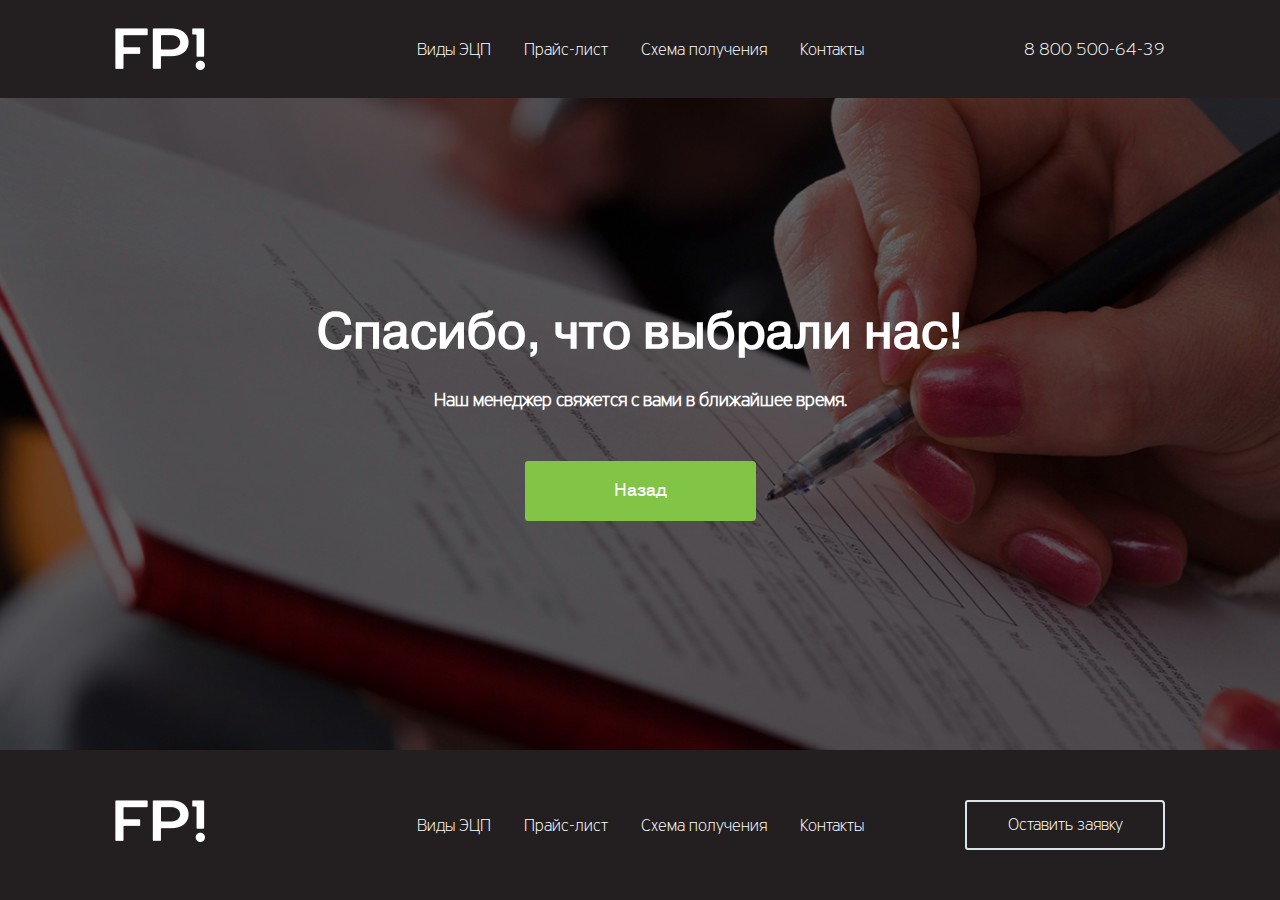
==== thx1.html @ 92a56b13 "v1 video" ====
<!DOCTYPE html>
<html lang="ru">
<head>
<!--[if IE]>
<script src="http://html5shiv.googlecode.com/svn/trunk/html5.js"></script>
<![endif]-->
<meta charset="UTF-8">
<title>Document</title>
<link rel="shortcut icon" href="favicon.ico" type="image/x-icon">
<link rel="icon" href="favicon.ico" type="image/x-icon">
<link rel="stylesheet" href="fonts/fonts.css">
<link rel="stylesheet" href="css/style.css">
<link rel="stylesheet" href="css/style-thx.css">
<link rel="stylesheet" href="fancybox/jquery.fancybox.css">
<link rel="stylesheet" href="bx-slider/jquery.bxslider.css">
</head>
<body>

	<div class="wr-thx">
		<div class="black-line thanks">
			<div class="wrapper">
				<ul class="nav">
					<li><a href="index.html#c1">Виды ЭЦП</a></li>
					<li><a href="index.html#c2">Прайс-лист</a></li>
					<li><a href="index.html#c3">Схема получения</a></li>
					<li><a href="index.html#c4">Контакты</a></li>
				</ul>
				<a href="index.html" class="logo"><img src="img/logo.png" alt="" width="90" height="42"></a>
				<a href="tel:88005006439" class="phone-number">8 800 500-64-39</a>
			</div>
		</div>
		<div class="wrapper">
			<h3> Спасибо, что выбрали нас! <span>Наш менеджер свяжется с вами в ближайшее время.</span></h3>
			<a href="index.html" class="order-1">Назад</a>
		</div>
		<footer class="black-line">
			<div class="wrapper">
				<ul class="nav">
					<li><a href="index.html#c1">Виды ЭЦП</a></li>
					<li><a href="index.html#c2">Прайс-лист</a></li>
					<li><a href="index.html#c3">Схема получения</a></li>
					<li><a href="index.html#c4">Контакты</a></li>
				</ul>
				<a href="index.html" class="logo"><img src="img/logo.png" alt="" width="90" height="42"></a>
				<a href="#call" class="modal-form phone-number btn-1">Оставить заявку</a>
			</div>
		</footer>



	</div>


	<div id="call" class="form-all hide">
		<img src="img/fthx.jpg" alt="" class="l-b" width="460" height="560">
		<form class="form land-f" method="post" id="feedback-valid-4" action="sendmail.php">
			<div class="n-form">Оставьте заявку <span>Заполните специальную форму, и мы<br>свяжемся с вами в ближайшее время.</span></div>
			<input type="text" name="name" placeholder="Имя">  
			<input type="tel" name="phone" class="mask" placeholder="Номер телефона">
			<input type="email" name="email" placeholder="E-mail">
			<input type="hidden" value="" class="js-val" name="inp">
			<input class="btn" type="submit" value="Оставить заявку">
		</form>
	</div>


	<script src="https://ajax.googleapis.com/ajax/libs/jquery/2.1.4/jquery.min.js"></script>
	<script src="fancybox/jquery.fancybox.pack.js"></script>
	<script src="js/check_ajax.js"></script>       
	<script src="js/jquery.maskedinput.js"></script>   
	<script src="js/jquery.form.js"></script>       
	<script src="js/jquery.validate.js"></script>    
	<script src="js/main.js"></script>


</body>
</html>
---- fonts/fonts.css ----
@font-face {
  font-family: 'PFHighwaySansPro-Thin';
  src: url('PFHighwaySansPro-Thin.woff') format('woff'),
       url('PFHighwaySansPro-Thin.ttf') format('truetype'),
       url('PFHighwaySansPro-Thin.svg#PFHighwaySansPro-Thin') format('svg');
  font-weight: normal;
  font-style: normal;
}


@font-face {
  font-family: 'PragmaticaWeb-Book';
  src: url('PragmaticaWeb-Book.woff') format('woff'),
       url('PragmaticaWeb-Book.ttf') format('truetype'),
       url('PragmaticaWeb-Book.svg#PragmaticaWeb-Book') format('svg');
  font-weight: normal;
  font-style: normal;
}
---- css/style.css ----
/*@import url(https://fonts.googleapis.com/css?family=Roboto:500&subset=latin,cyrillic);
*//*! normalize.css v4.1.1 | MIT License | github.com/necolas/normalize.css */
/**
 * 1. Change the default font family in all browsers (opinionated).
 * 2. Prevent adjustments of font size after orientation changes in IE and iOS.
 */
 html {
 	font-family: sans-serif;
 	/* 1 */
 	-ms-text-size-adjust: 100%;
 	/* 2 */
 	-webkit-text-size-adjust: 100%;
 	/* 2 */
 }

/**
 * Remove the margin in all browsers (opinionated).
 */
 body {
 	margin: 0;
 }

/* HTML5 display definitions
========================================================================== */
/**
 * Add the correct display in IE 9-.
 * 1. Add the correct display in Edge, IE, and Firefox.
 * 2. Add the correct display in IE.
 */
 article,
 aside,
 details,
 figcaption,
 figure,
 footer,
 header,
 main,
 menu,
 nav,
 section,
 summary {
 	/* 1 */
 	display: block;
 }

/**
 * Add the correct display in IE 9-.
 */
 audio,
 canvas,
 progress,
 video {
 	display: inline-block;
 }

/**
 * Add the correct display in iOS 4-7.
 */
 audio:not([controls]) {
 	display: none;
 	height: 0;
 }

/**
 * Add the correct vertical alignment in Chrome, Firefox, and Opera.
 */
 progress {
 	vertical-align: baseline;
 }

/**
 * Add the correct display in IE 10-.
 * 1. Add the correct display in IE.
 */
 template,
 [hidden] {
 	display: none;
 }

/* Links
========================================================================== */
/**
 * 1. Remove the gray background on active links in IE 10.
 * 2. Remove gaps in links underline in iOS 8+ and Safari 8+.
 */
 a {
 	background-color: transparent;
 	/* 1 */
 	-webkit-text-decoration-skip: objects;
 	/* 2 */
 }

/**
 * Remove the outline on focused links when they are also active or hovered
 * in all browsers (opinionated).
 */
 a:active,
 a:hover {
 	outline-width: 0;
 }

/* Text-level semantics
========================================================================== */
/**
 * 1. Remove the bottom border in Firefox 39-.
 * 2. Add the correct text decoration in Chrome, Edge, IE, Opera, and Safari.
 */
 abbr[title] {
 	border-bottom: none;
 	/* 1 */
 	text-decoration: underline;
 	/* 2 */
 	text-decoration: underline dotted;
 	/* 2 */
 }

/**
 * Prevent the duplicate application of `bolder` by the next rule in Safari 6.
 */
 b,
 strong {
 	font-weight: inherit;
 }

/**
 * Add the correct font weight in Chrome, Edge, and Safari.
 */
 b,
 strong {
 	font-weight: bolder;
 }

/**
 * Add the correct font style in Android 4.3-.
 */
 dfn {
 	font-style: italic;
 }

/**
 * Correct the font size and margin on `h1` elements within `section` and
 * `article` contexts in Chrome, Firefox, and Safari.
 */
 h1 {
 	font-size: 2em;
 	margin: 0.67em 0;
 }

/**
 * Add the correct background and color in IE 9-.
 */
 mark {
 	background-color: #ff0;
 	color: #000;
 }

/**
 * Add the correct font size in all browsers.
 */
 small {
 	font-size: 80%;
 }

/**
 * Prevent `sub` and `sup` elements from affecting the line height in
 * all browsers.
 */
 sub,
 sup {
 	font-size: 75%;
 	line-height: 0;
 	position: relative;
 	vertical-align: baseline;
 }

 sub {
 	bottom: -0.25em;
 }

 sup {
 	top: -0.5em;
 }

/* Embedded content
========================================================================== */
/**
 * Remove the border on images inside links in IE 10-.
 */
 img {
 	border-style: none;
 }

/**
 * Hide the overflow in IE.
 */
 svg:not(:root) {
 	overflow: hidden;
 }

/* Grouping content
========================================================================== */
/**
 * 1. Correct the inheritance and scaling of font size in all browsers.
 * 2. Correct the odd `em` font sizing in all browsers.
 */
 code,
 kbd,
 pre,
 samp {
 	font-family: monospace, monospace;
 	/* 1 */
 	font-size: 1em;
 	/* 2 */
 }

/**
 * Add the correct margin in IE 8.
 */
 figure {
 	margin: 1em 40px;
 }

/**
 * 1. Add the correct box sizing in Firefox.
 * 2. Show the overflow in Edge and IE.
 */
 hr {
 	box-sizing: content-box;
 	/* 1 */
 	height: 0;
 	/* 1 */
 	overflow: visible;
 	/* 2 */
 }

/* Forms
========================================================================== */
/**
 * 1. Change font properties to `inherit` in all browsers (opinionated).
 * 2. Remove the margin in Firefox and Safari.
 */
 button,
 input,
 select,
 textarea {
 	font: inherit;
 	/* 1 */
 	margin: 0;
 	/* 2 */
 }

/**
 * Restore the font weight unset by the previous rule.
 */
 optgroup {
 	font-weight: bold;
 }

/**
 * Show the overflow in IE.
 * 1. Show the overflow in Edge.
 */
 button,
 input {
 	/* 1 */
 	overflow: visible;
 }

/**
 * Remove the inheritance of text transform in Edge, Firefox, and IE.
 * 1. Remove the inheritance of text transform in Firefox.
 */
 button,
 select {
 	/* 1 */
 	text-transform: none;
 }

/**
 * 1. Prevent a WebKit bug where (2) destroys native `audio` and `video`
 *    controls in Android 4.
 * 2. Correct the inability to style clickable types in iOS and Safari.
 */
 button,
 html [type="button"],
 [type="reset"],
 [type="submit"] {
 	-webkit-appearance: button;
 	/* 2 */
 }

/**
 * Remove the inner border and padding in Firefox.
 */
 button::-moz-focus-inner,
 [type="button"]::-moz-focus-inner,
 [type="reset"]::-moz-focus-inner,
 [type="submit"]::-moz-focus-inner {
 	border-style: none;
 	padding: 0;
 }

/**
 * Restore the focus styles unset by the previous rule.
 */
 button:-moz-focusring,
 [type="button"]:-moz-focusring,
 [type="reset"]:-moz-focusring,
 [type="submit"]:-moz-focusring {
 	outline: 1px dotted ButtonText;
 }

/**
 * Change the border, margin, and padding in all browsers (opinionated).
 */
 fieldset {
 	border: 1px solid #c0c0c0;
 	margin: 0 2px;
 	padding: 0.35em 0.625em 0.75em;
 }

/**
 * 1. Correct the text wrapping in Edge and IE.
 * 2. Correct the color inheritance from `fieldset` elements in IE.
 * 3. Remove the padding so developers are not caught out when they zero out
 *    `fieldset` elements in all browsers.
 */
 legend {
 	box-sizing: border-box;
 	/* 1 */
 	color: inherit;
 	/* 2 */
 	display: table;
 	/* 1 */
 	max-width: 100%;
 	/* 1 */
 	padding: 0;
 	/* 3 */
 	white-space: normal;
 	/* 1 */
 }

/**
 * Remove the default vertical scrollbar in IE.
 */
 textarea {
 	overflow: auto;
 }

/**
 * 1. Add the correct box sizing in IE 10-.
 * 2. Remove the padding in IE 10-.
 */
 [type="checkbox"],
 [type="radio"] {
 	box-sizing: border-box;
 	/* 1 */
 	padding: 0;
 	/* 2 */
 }

/**
 * Correct the cursor style of increment and decrement buttons in Chrome.
 */
 [type="number"]::-webkit-inner-spin-button,
 [type="number"]::-webkit-outer-spin-button {
 	height: auto;
 }

/**
 * 1. Correct the odd appearance in Chrome and Safari.
 * 2. Correct the outline style in Safari.
 */
 [type="search"] {
 	-webkit-appearance: textfield;
 	/* 1 */
 	outline-offset: -2px;
 	/* 2 */
 }

/**
 * Remove the inner padding and cancel buttons in Chrome and Safari on OS X.
 */
 [type="search"]::-webkit-search-cancel-button,
 [type="search"]::-webkit-search-decoration {
 	-webkit-appearance: none;
 }

/**
 * Correct the text style of placeholders in Chrome, Edge, and Safari.
 */
 ::-webkit-input-placeholder {
 	color: inherit;
 	opacity: 1;
 }

/**
 * 1. Correct the inability to style clickable types in iOS and Safari.
 * 2. Change font properties to `inherit` in Safari.
 */
 ::-webkit-file-upload-button {
 	-webkit-appearance: button;
 	/* 1 */
 	font: inherit;
 	/* 2 */
 }

 ::-webkit-input-placeholder {
 	font-family: 'PFHighwaySansPro-Thin';
 	color: white;
 	font-size: 18px;
 }

 ::-moz-placeholder {
 	font-family: 'PFHighwaySansPro-Thin';
 	color: white;
 	font-size: 18px;
 }

 /* Firefox 19+ */
 :-moz-placeholder {
 	font-family: 'PFHighwaySansPro-Thin';
 	color: white;
 	font-size: 18px;
 }

 /* Firefox 18- */
 :-ms-input-placeholder {
 	font-family: 'PFHighwaySansPro-Thin';
 	color: white;
 	font-size: 18px;
 }

 .form-all ::-webkit-input-placeholder {
 	font-family: 'PFHighwaySansPro-Thin';
 	color: #b5c0ca;
 	font-size: 18px;
 }

 .form-all ::-moz-placeholder {
 	font-family: 'PFHighwaySansPro-Thin';
 	color: #b5c0ca;
 	font-size: 18px;
 }

 /* Firefox 19+ */
 .form-all :-moz-placeholder {
 	font-family: 'PFHighwaySansPro-Thin';
 	color: #b5c0ca;
 	font-size: 18px;
 }

 /* Firefox 18- */
 .form-all :-ms-input-placeholder {
 	font-family: 'PFHighwaySansPro-Thin';
 	color: #b5c0ca;
 	font-size: 18px;
 }

 * {
 	box-sizing: border-box;
 	-moz-box-sizing: border-box;
 	-webkit-box-sizing: border-box;
 }

 .inline-center {
 	text-align: center;
 }

 .left-t {
 	text-align: left;
 }

 .right-t {
 	text-align: right;
 }

 .right {
 	float: right !important;
 }

 .left {
 	float: left !important;
 }

 .clearfix:before, .clearfix:after {
 	content: "";
 	display: table;
 }

 .clearfix:after {
 	clear: both;
 }

 .wrapper:before, .wrapper:after {
 	content: '';
 	display: table;
 }

 .wrapper:after {
 	clear: both;
 }

 .flow-hidden {
 	overflow: hidden;
 }

 body {
 	position: relative;
 	color: #fff;
 	font-family: 'PFHighwaySansPro-Thin';
 	min-width: 1200px;
 }

 .justify-c {
 	font-size: 1px;
 	text-align: justify;
 }
 .justify-c:after {
 	content: '';
 	display: inline-block;
 	width: 100%;
 	height: 0;
 	overflow: hidden;
 }

 .hide {
 	display: none;
 }

 .modal {
 	width: 400px;
 	display: none;
 	padding-left: 40px;
 	padding-right: 40px;
 	font-size: 35px;
 	color: #fff;
 	background: #748fab;
 	text-align: center;
 	padding-bottom: 30px;
 	padding-top: 40px;
 }

 ul {
 	margin: 0;
 	padding: 0;
 }
 ul li {
 	list-style-type: none;
 }

 .wrapper {
 	width: 1200px;
 	margin: 0 auto;
 	padding: 0 15px;
 	position: relative;
 	color: #fff;
 	font-family: 'PFHighwaySansPro-Thin';
 }

 input:not([type=submit]) {
 	width: 270px;
 	height: 60px;
 	padding: 0 10px 0 20px;
 	display: inline-block;
 	background-color: rgba(238, 243, 251, 0.1);
 	outline: none;
 	border: 2px solid white;
 	font-family: 'PFHighwaySansPro-Thin';
 	color: white;
 	font-size: 18px;
 	border-radius: 5px;
 }

 input[type=submit] {
 	display: inline-block;
 	outline: none;
 	border: none;
 	background-color: #82c446;
 	font-family: 'PFHighwaySansPro-Thin';
 	color: white;
 	font-size: 18px;
 	cursor: pointer;
 	border-radius: 5px 4px 4px 5px;
 	position: relative;
 	-webkit-transition: all .15s ease;
 	-moz-transition: all .15s ease;
 	-o-transition: all .15s ease;
 	transition: all .15s ease;
 }
 input[type=submit]:hover {
 	background: #6db82a;
 }
 input[type=submit]:active {
 	-webkit-transform: translateY(1px);
 	-ms-transform: translateY(1px);
 	transform: translateY(1px);
 }

 input.error {
 	border: 2px solid red !important;
 }

 header {
 	position: relative;
 	background: url(../img/header.jpg) center 0 no-repeat;
 	background-size: cover;
 	padding-bottom: 100px;
 }
 header h1 {
 	font-size: 55px;
 	margin: 125px 0 39px;
 	font-family: 'PFHighwaySansPro-Thin';
 	/*font-family: 'Roboto', sans-serif;*/
 	/*font-weight: 500;*/
 	text-align: center;
 }

 header .black-line {
 	background-color: transparent;
 }

 .black-line {
 	background-color: #231f20;
 	padding: 28px 0;
 }

 .logo {
 	float: left;
 	display: block;
 	text-decoration: none;
 	position: relative;
 	z-index: 2;
 }
 .logo img {
 	display: block;
 }

 .phone-number {
 	text-decoration: none;
 	color: #fff;
 	float: right;
 	font-size: 18px;
 	padding: 11px 0;
 	position: relative;
 	z-index: 2;
 }
 .phone-number:hover {
 	text-decoration: underline;
 }

 .nav {
 	position: absolute;
 	padding: 11px 0;
 	width: 100%;
 	left: 0;
 	right: 0;
 	top: 0;
 	text-align: center;
 }
 .nav li {
 	display: inline-block;
 	margin: 0 15px;
 }
 .nav li a {
 	color: white;
 	font-size: 18px;
 	text-decoration: none;
 }
 .nav li a:hover {
 	text-decoration: underline;
 }

 .header-form {
 	text-align: center;
 }
 .header-form input:not([type=submit]) {
 	margin: 0 12px 33px;
 }
 .header-form input[type=submit] {
 	width: 570px;
 	height: 60px;
 }

 .title {
 	font-size: 48px;
 	text-align: center;
 	font-family: 'PragmaticaWeb-Book';
 }

 .section-1 {
 	position: relative;
 	padding-bottom: 125px;
 }
 .section-1 .wrapper {
 	z-index: 2;
 }
 .section-1 .title {
 	padding: 80px 0 65px;
 }
 .section-1:before, .section-1:after {
 	z-index: 1;
 	content: '';
 	position: absolute;
 	width: 100%;
 	height: 50%;
 	left: 0;
 	right: 0;
 }
 .section-1:before {
 	top: 0;
 	background-color: #82c446;
 }
 .section-1:after {
 	bottom: 0;
 	background-color: #f3f8fd;
 }

 .w-33 {
 	width: 33.33%;
 	float: left;
 }

 .bg-color {
 	z-index: 2;
 	background: #fff;
 	text-align: center;
 }
 .bg-color .head {
 	margin-bottom: 30px;
 }
 .bg-color .w-33 {
 	padding: 40px 40px 220px;
 	position: relative;
 }
 .bg-color .abs {
 	position: absolute;
 	bottom: 40px;
 	width: 100%;
 	left: 0;
 }
 .bg-color .price {
 	position: relative;
 	padding-top: 32px;
 	margin-bottom: 32px;
 }
 .bg-color .price:before {
 	content: '';
 	position: absolute;
 	display: block;
 	width: 230px;
 	height: 1px;
 	background-color: #e7eef3;
 	margin: 0 auto;
 	top: 0;
 	left: 0;
 	right: 0;
 }

 .head {
 	color: #3c434d;
 	font-size: 20px;
 	line-height: 36px;
 	font-family: 'PragmaticaWeb-Book';
 }

 .list-1 li {
 	color: #484d53;
 	font-size: 18px;
 	line-height: 48px;
 }

 .price {
 	color: #3c434d;
 	font-size: 36px;
 	line-height: 36px;
 	font-family: 'PragmaticaWeb-Book';
 }

 .order {
 	width: 230px;
 	height: 60px;
 	line-height: 55px;
 	border: 2px solid #dbe4eb;
 	border-radius: 3px;
 	text-decoration: none;
 	display: inline-block;
 	color: #82c446;
 	font-size: 18px;
 	font-family: 'PFHighwaySansPro-Thin';
 	-webkit-transition: all .15s ease;
 	-moz-transition: all .15s ease;
 	-o-transition: all .15s ease;
 	transition: all .15s ease;
 }
 .order:hover {
 	background-color: #82c446;
 	color: white;
 	border: 2px solid #82c446;
 }
 .order:active {
 	-webkit-transform: translateY(1px);
 	-ms-transform: translateY(1px);
 	transform: translateY(1px);
 }

 .section-form-1 {
 	background: url(../img/bg-1.jpg) center top no-repeat;
 	background-size: cover;
 }

 .land-f {
 	padding-top: 40px;
 }
 .land-f input[type=submit] {
 	width: 271px;
 	height: 60px;
 }

 .forms {
 	padding: 110px 0 115px;
 }
 .forms .notes {
 	padding-top: 55px;
 }

 .notes {
 	font-size: 18px;
 	line-height: 30px;
 	text-align: center;
 }

 .section-2 {
 	padding-top: 80px;
 	padding-bottom: 70px;
 }
 .section-2 .title {
 	color: #3c434c;
 }

 .table {
 	width: 100%;
 	margin-top: 65px;
 	text-align: center;
 	border-collapse: collapse;
 }
 .table tr:first-child td {
 	padding: 55px 10px;
 }
 .table tr:last-child td {
 	border-top: none;
 	padding: 33px 10px;
 }
 .table tr:nth-last-child(2) td:not(:first-child) {
 	border-bottom: none;
 	padding: 33px 10px 0;
 }
 .table .edit {
 	position: relative;
 }
 .table .edit:before {
 	content: '';
 	display: block;
 	position: absolute;
 	right: 0;
 	top: 0;
 	width: 36px;
 	height: 36px;
 	background: url(../img/edit.png) no-repeat;
 }
 .table td {
 	vertical-align: middle;
 	border: 1px solid #e7eef3;
 	height: 104px;
 }
 .table .stl-0 {
 	color: #80909c;
 	font-size: 18px;
 	line-height: 36px;
 }
 .table .stl-1 {
 	background-color: #f3f8fd;
 	width: 37%;
 	color: #3c434c;
 	font-size: 20px;
 	font-family: 'PragmaticaWeb-Book';
 }
 .table .stl-2 {
 	width: 37%;
 	color: #3c434c;
 	font-size: 20px;
 	font-family: 'PragmaticaWeb-Book';
 }
 .table .result {
 	color: #82c446;
 	font-size: 18px;
 }
 .table .price-2 {
 	font-size: 36px;
 }
 .table .choose {
 	display: inline-block;
 	text-decoration: none;
 	width: 231px;
 	height: 60px;
 	line-height: 55px;
 	border: 2px solid #dbe4eb;
 	border-radius: 3px 4px 4px 3px;
 	color: #82c446;
 	font-size: 18px;
 	font-family: 'PFHighwaySansPro-Thin';
 	text-align: center;
 	-webkit-transition: all .15s ease;
 	-moz-transition: all .15s ease;
 	-o-transition: all .15s ease;
 	transition: all .15s ease;
 }
 .table .choose:hover {
 	background-color: #82c446;
 	color: white;
 	border: 2px solid #82c446;
 }
 .table .choose:active {
 	-webkit-transform: translateY(1px);
 	-ms-transform: translateY(1px);
 	transform: translateY(1px);
 }

 .section-3 {
 	padding: 100px 0 80px;
 	background-color: #f3f8fd;
 }
 .section-3 .title {
 	color: #3c434d;
 }

 .scheme {
 	padding-top: 54px;
 }
 .scheme .w-25:nth-child(odd) .icon-c:before {
 	background: url(../img/line-d.png) no-repeat;
 	right: -205px;
 	top: 72px;
 }
 .scheme .w-25:nth-child(even) {
 	margin-top: 150px;
 }
 .scheme .w-25:nth-child(even) .icon-c:before {
 	background: url(../img/line-up.png) no-repeat;
 	right: -205px;
 	bottom: 68px;
 }
 .scheme .w-25:nth-child(4) .icon-c:before {
 	display: none;
 }
 .scheme .step {
 	color: #3c434d;
 	font-size: 20px;
 	font-family: 'PragmaticaWeb-Book';
 }
 .scheme .step span {
 	display: block;
 	color: #80909c;
 	font-size: 18px;
 	line-height: 30px;
 	font-family: 'PFHighwaySansPro-Thin';
 	margin-top: 8px;
 }
 .scheme .order-1 {
 	margin-top: 50px;
 	position: relative;
 	text-decoration: none;
 	display: inline-block;
 	text-align: center;
 	color: white;
 	font-size: 18px;
 	width: 130px;
 	line-height: 50px;
 	background-color: #82c446;
 	border-radius: 3px 4px 4px 3px;
 	font-family: 'PFHighwaySansPro-Thin';
 }
 .scheme .order-1:hover {
 	background: #6db82a;
 }
 .scheme .order-1:active {
 	-webkit-transform: translateY(1px);
 	-ms-transform: translateY(1px);
 	transform: translateY(1px);
 }

 .w-25 {
 	width: 25%;
 	float: left;
 	text-align: center;
 }

 .icon-c {
 	width: 100px;
 	height: 100px;
 	margin-left: auto;
 	margin-right: auto;
 	margin-bottom: 25px;
 	position: relative;
 	z-index: 2;
 }
 .icon-c:before {
 	content: '';
 	display: block;
 	position: absolute;
 	width: 209px;
 	height: 113px;
 	z-index: 1;
 }
 .icon-c:after {
 	content: '';
 	display: block;
 	position: absolute;
 	top: 0;
 	margin-left: auto;
 	margin-right: auto;
 	left: 0;
 	right: 0;
 	width: 100px;
 	height: 100px;
 	background-color: #82c446;
 	z-index: 2;
 	border-radius: 50%;
 	background-position: center center;
 	background-repeat: no-repeat;
 }

 .ic-1:after {
 	background-image: url(../img/icon-1.png);
 }

 .ic-2:after {
 	background-image: url(../img/icon-2.png);
 }

 .ic-3:after {
 	background-image: url(../img/icon-3.png);
 }

 .ic-4:after {
 	background-image: url(../img/icon-4.png);
 }

 .section-form-2 {
 	background: url(../img/bg-2.jpg) center top no-repeat;
 	background-size: cover;
 }

 .map {
 	height: 690px;
 	position: relative;
 	z-index: 1;
 }
 .map #map-canvas {
 	height: 690px;
 	position: absolute;
 	width: 100%;
 	left: 0;
 	right: 0;
 	top: 0;
 	z-index: 2;
 }

 .contact-block {
 	position: relative;
 	margin-top: 120px;
 	z-index: 3;
 	width: 570px;
 	background-color: white;
 	padding: 70px 80px;
 }
 .contact-block li {
 	color: #80909c;
 	font-size: 18px;
 	line-height: 40px;
 	padding-left: 90px;
 	padding-top: 8px;
 	padding-bottom: 8px;
 	margin-bottom: 65px;
 }
 .contact-block li a {
 	color: #82c446;
 	font-size: 18px;
 	text-decoration: underline;
 }
 .contact-block li a:hover {
 	text-decoration: none;
 }
 .contact-block li:last-child {
 	margin-bottom: 0;
 }
 .contact-block li.i-1 {
 	background: url(../img/i-1.png) left center no-repeat;
 }
 .contact-block li.i-2 {
 	background: url(../img/i-2.png) left center no-repeat;
 }
 .contact-block li.i-3 {
 	background: url(../img/i-3.png) left center no-repeat;
 }

 footer.black-line {
 	padding: 50px 0;
 }
 footer.black-line .nav {
 	padding: 15px 0;
 }
 footer.black-line .btn-1 {
 	text-decoration: none;
 	display: inline-block;
 	width: 200px;
 	height: 50px;
 	line-height: 45px;
 	border: 2px solid #dbe4eb;
 	border-radius: 3px 4px 4px 3px;
 	padding: 0;
 	text-align: center;
 	color: #fff;
 	-webkit-transition: all .15s ease;
 	-moz-transition: all .15s ease;
 	-o-transition: all .15s ease;
 	transition: all .15s ease;
 }
 footer.black-line .btn-1:hover {
 	background: #dbe4eb;
 	color: #000;
 	border: 2px solid #dbe4eb;
 }
 footer.black-line .btn-1:active {
 	-webkit-transform: translateY(1px);
 	-ms-transform: translateY(1px);
 	transform: translateY(1px);
 }

 .form-all {
 	width: 1170px;
 	height: 678px;
 	padding-top: 75px;
 	padding-right: 15px;
 	background-color: white;
 	text-align: center;
 	position: relative;
 }
 .form-all .form {
 	margin-left: 600px;
 	text-align: left;
 }
 .form-all .l-b {
 	position: absolute;
 	bottom: 0;
 	left: 0;
 	display: block;
 }
 .form-all .n-form {
 	font-family: 'PragmaticaWeb-Book';
 	color: #40454e;
 	font-size: 36px;
 }
 .form-all .n-form span {
 	margin-top: 15px;
 	margin-bottom: 21px;
 	display: block;
 	color: #848f9a;
 	font-size: 24px;
 	line-height: 36px;
 	font-family: 'PFHighwaySansPro-Thin';
 }
 .form-all input {
 	margin-bottom: 11px;
 }
 .form-all input:not([type=submit]) {
 	margin-bottom: 28px;
 	color: #000;
 	font-family: 'PFHighwaySansPro-Thin';
 	font-size: 18px;
 	width: 370px;
 	height: 60px;
 	border: 2px solid #dde3ea;
 	border-radius: 3px;
 	background: #fff;
 }
 .form-all input[type=submit] {
 	margin-bottom: 0px;
 	margin-top: 0px;
 	width: 200px;
 }

 header .wrapper {
 	z-index: 2;
 	width: 1080px;
 }

 .video {
 	display: none;
 }

 @media only screen and (min-width: 740px) {
 	.video {
 		display: block;
 		position: absolute;
 		z-index: 1;
 		width: 100%;
 		margin: 0 auto;
 		top: 0;
 		height: 708px;
 		overflow: hidden;
 	}

 	.video video {
 		min-width: 100%;
 		min-height: 100%;
 		width: auto;
 		height: auto;
 		position: absolute;
 		top: 50%;
 		left: 50%;
 		-webkit-transform: translate(-50%, -50%);
 		-ms-transform: translate(-50%, -50%);
 		transform: translate(-50%, -50%);
 	}

 	.video:after {
 		content: '';
 		display: block;
 		position: absolute;
 		left: 0;
 		top: 0;
 		width: 100%;
 		height: 100%;
 		z-index: 2;
 		background: rgba(0, 0, 0, 0.5);
 	}
 }
---- css/style-thx.css ----
body,
html {
	height: 100%;
}

.wr-thx {
	height: 100%;
	padding-bottom: 700px;
	position: relative;
  background: url(../img/thx.jpg) center top no-repeat;
  -webkit-background-size: cover;
  background-size: cover;
  text-align: center;
}
.wr-thx .wrapper {
  width: 1080px;
}
.wr-thx h3 {
  padding-top: 200px;
  font-family: 'PragmaticaWeb-Book';
  color: #fff;
  margin: 0;
  font-size: 50px;
}
.wr-thx h3 span {
  display: block;
  font-size: 20px;
  font-family: 'PFHighwaySansPro-Thin';
  padding-top: 20px;
}

.wr-thx footer {
	position: absolute;
	bottom: 0;
	width: 100%;
	left: 0;
	right: 0;
}

.order-1 {
  margin-top: 50px;
  position: relative;
  text-decoration: none;
  display: inline-block;
  text-align: center;
  color: white;
  font-size: 18px;
  width: 231px;
  line-height: 60px;
  background-color: #82c446;
  border-radius: 3px 4px 4px 3px;
  font-family: 'PragmaticaWeb-Book';
}
.order-1:hover {
  background: #6db82a;
}
.order-1:active {
  -webkit-transform: translateY(1px);    
  -ms-transform: translateY(1px);    
  transform: translateY(1px);
}
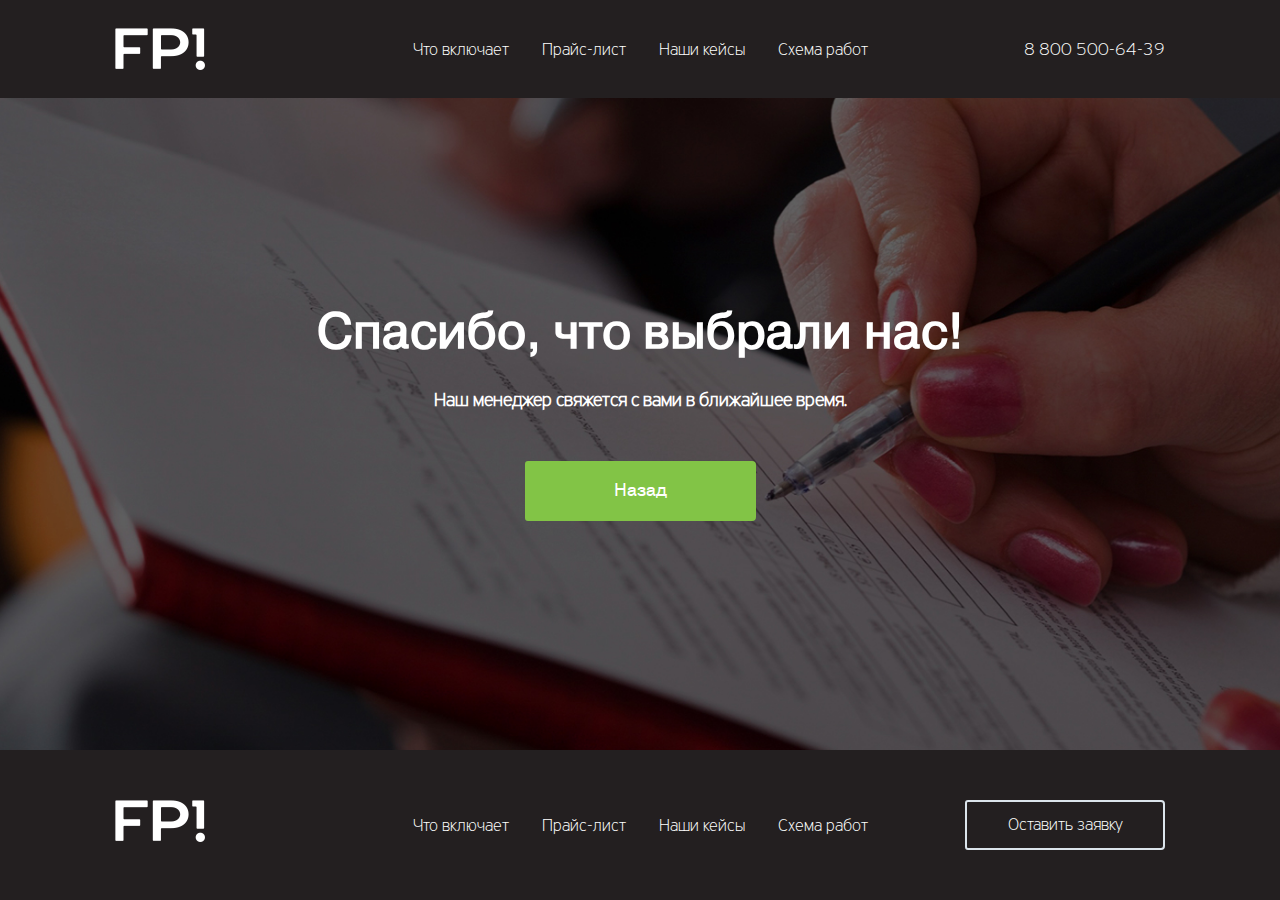
==== commit 60359f4f: "v2" ====
--- a/thx1.html
+++ b/thx1.html
@@ -20,10 +20,10 @@
 		<div class="black-line thanks">
 			<div class="wrapper">
 				<ul class="nav">
-					<li><a href="index.html#c1">Виды ЭЦП</a></li>
+					<li><a href="index.html#c1">Что включает</a></li>
 					<li><a href="index.html#c2">Прайс-лист</a></li>
-					<li><a href="index.html#c3">Схема получения</a></li>
-					<li><a href="index.html#c4">Контакты</a></li>
+					<li><a href="index.html#c3">Наши кейсы</a></li>
+					<li><a href="index.html#c4">Схема работ</a></li>
 				</ul>
 				<a href="index.html" class="logo"><img src="img/logo.png" alt="" width="90" height="42"></a>
 				<a href="tel:88005006439" class="phone-number">8 800 500-64-39</a>
@@ -36,10 +36,10 @@
 		<footer class="black-line">
 			<div class="wrapper">
 				<ul class="nav">
-					<li><a href="index.html#c1">Виды ЭЦП</a></li>
+					<li><a href="index.html#c1">Что включает</a></li>
 					<li><a href="index.html#c2">Прайс-лист</a></li>
-					<li><a href="index.html#c3">Схема получения</a></li>
-					<li><a href="index.html#c4">Контакты</a></li>
+					<li><a href="index.html#c3">Наши кейсы</a></li>
+					<li><a href="index.html#c4">Схема работ</a></li>
 				</ul>
 				<a href="index.html" class="logo"><img src="img/logo.png" alt="" width="90" height="42"></a>
 				<a href="#call" class="modal-form phone-number btn-1">Оставить заявку</a>
--- a/fonts/fonts.css
+++ b/fonts/fonts.css
@@ -1,8 +1,11 @@
 @font-face {
   font-family: 'PFHighwaySansPro-Thin';
   src: url('PFHighwaySansPro-Thin.woff') format('woff'),
-       url('PFHighwaySansPro-Thin.ttf') format('truetype'),
-       url('PFHighwaySansPro-Thin.svg#PFHighwaySansPro-Thin') format('svg');
+  url('PFHighwaySansPro-Thin.ttf') format('truetype'),
+  url('PFHighwaySansPro-Thin.svg#PFHighwaySansPro-Thin') format('svg'),
+  url('pfhighwaysanspro-thin.eot');
+  src: url('pfhighwaysanspro-thin.woff2') format('woff2'),
+  url('pfhighwaysanspro-thin.eot?#iefix') format('embedded-opentype');
   font-weight: normal;
   font-style: normal;
 }
@@ -11,8 +14,11 @@
 @font-face {
   font-family: 'PragmaticaWeb-Book';
   src: url('PragmaticaWeb-Book.woff') format('woff'),
-       url('PragmaticaWeb-Book.ttf') format('truetype'),
-       url('PragmaticaWeb-Book.svg#PragmaticaWeb-Book') format('svg');
+  url('PragmaticaWeb-Book.ttf') format('truetype'),
+  url('PragmaticaWeb-Book.svg#PragmaticaWeb-Book') format('svg'),
+  url('pragmatica-regular-v4.eot');
+  src: url('pragmatica-regular-v4.woff2') format('woff2'),
+  url('pragmatica-regular-v4.eot?#iefix') format('embedded-opentype');
   font-weight: normal;
   font-style: normal;
 }
--- a/css/style.css
+++ b/css/style.css
@@ -1,323 +1,322 @@
-/*@import url(https://fonts.googleapis.com/css?family=Roboto:500&subset=latin,cyrillic);
-*//*! normalize.css v4.1.1 | MIT License | github.com/necolas/normalize.css */
+/*! normalize.css v4.1.1 | MIT License | github.com/necolas/normalize.css */
 /**
  * 1. Change the default font family in all browsers (opinionated).
  * 2. Prevent adjustments of font size after orientation changes in IE and iOS.
  */
- html {
- 	font-family: sans-serif;
- 	/* 1 */
- 	-ms-text-size-adjust: 100%;
- 	/* 2 */
- 	-webkit-text-size-adjust: 100%;
- 	/* 2 */
- }
+html {
+  font-family: sans-serif;
+  /* 1 */
+  -ms-text-size-adjust: 100%;
+  /* 2 */
+  -webkit-text-size-adjust: 100%;
+  /* 2 */
+}
 
 /**
  * Remove the margin in all browsers (opinionated).
  */
- body {
- 	margin: 0;
- }
+body {
+  margin: 0;
+}
 
 /* HTML5 display definitions
-========================================================================== */
+   ========================================================================== */
 /**
  * Add the correct display in IE 9-.
  * 1. Add the correct display in Edge, IE, and Firefox.
  * 2. Add the correct display in IE.
  */
- article,
- aside,
- details,
- figcaption,
- figure,
- footer,
- header,
- main,
- menu,
- nav,
- section,
- summary {
- 	/* 1 */
- 	display: block;
- }
+article,
+aside,
+details,
+figcaption,
+figure,
+footer,
+header,
+main,
+menu,
+nav,
+section,
+summary {
+  /* 1 */
+  display: block;
+}
 
 /**
  * Add the correct display in IE 9-.
  */
- audio,
- canvas,
- progress,
- video {
- 	display: inline-block;
- }
+audio,
+canvas,
+progress,
+video {
+  display: inline-block;
+}
 
 /**
  * Add the correct display in iOS 4-7.
  */
- audio:not([controls]) {
- 	display: none;
- 	height: 0;
- }
+audio:not([controls]) {
+  display: none;
+  height: 0;
+}
 
 /**
  * Add the correct vertical alignment in Chrome, Firefox, and Opera.
  */
- progress {
- 	vertical-align: baseline;
- }
+progress {
+  vertical-align: baseline;
+}
 
 /**
  * Add the correct display in IE 10-.
  * 1. Add the correct display in IE.
  */
- template,
- [hidden] {
- 	display: none;
- }
+template,
+[hidden] {
+  display: none;
+}
 
 /* Links
-========================================================================== */
+   ========================================================================== */
 /**
  * 1. Remove the gray background on active links in IE 10.
  * 2. Remove gaps in links underline in iOS 8+ and Safari 8+.
  */
- a {
- 	background-color: transparent;
- 	/* 1 */
- 	-webkit-text-decoration-skip: objects;
- 	/* 2 */
- }
+a {
+  background-color: transparent;
+  /* 1 */
+  -webkit-text-decoration-skip: objects;
+  /* 2 */
+}
 
 /**
  * Remove the outline on focused links when they are also active or hovered
  * in all browsers (opinionated).
  */
- a:active,
- a:hover {
- 	outline-width: 0;
- }
+a:active,
+a:hover {
+  outline-width: 0;
+}
 
 /* Text-level semantics
-========================================================================== */
+   ========================================================================== */
 /**
  * 1. Remove the bottom border in Firefox 39-.
  * 2. Add the correct text decoration in Chrome, Edge, IE, Opera, and Safari.
  */
- abbr[title] {
- 	border-bottom: none;
- 	/* 1 */
- 	text-decoration: underline;
- 	/* 2 */
- 	text-decoration: underline dotted;
- 	/* 2 */
- }
+abbr[title] {
+  border-bottom: none;
+  /* 1 */
+  text-decoration: underline;
+  /* 2 */
+  text-decoration: underline dotted;
+  /* 2 */
+}
 
 /**
  * Prevent the duplicate application of `bolder` by the next rule in Safari 6.
  */
- b,
- strong {
- 	font-weight: inherit;
- }
+b,
+strong {
+  font-weight: inherit;
+}
 
 /**
  * Add the correct font weight in Chrome, Edge, and Safari.
  */
- b,
- strong {
- 	font-weight: bolder;
- }
+b,
+strong {
+  font-weight: bolder;
+}
 
 /**
  * Add the correct font style in Android 4.3-.
  */
- dfn {
- 	font-style: italic;
- }
+dfn {
+  font-style: italic;
+}
 
 /**
  * Correct the font size and margin on `h1` elements within `section` and
  * `article` contexts in Chrome, Firefox, and Safari.
  */
- h1 {
- 	font-size: 2em;
- 	margin: 0.67em 0;
- }
+h1 {
+  font-size: 2em;
+  margin: 0.67em 0;
+}
 
 /**
  * Add the correct background and color in IE 9-.
  */
- mark {
- 	background-color: #ff0;
- 	color: #000;
- }
+mark {
+  background-color: #ff0;
+  color: #000;
+}
 
 /**
  * Add the correct font size in all browsers.
  */
- small {
- 	font-size: 80%;
- }
+small {
+  font-size: 80%;
+}
 
 /**
  * Prevent `sub` and `sup` elements from affecting the line height in
  * all browsers.
  */
- sub,
- sup {
- 	font-size: 75%;
- 	line-height: 0;
- 	position: relative;
- 	vertical-align: baseline;
- }
-
- sub {
- 	bottom: -0.25em;
- }
-
- sup {
- 	top: -0.5em;
- }
+sub,
+sup {
+  font-size: 75%;
+  line-height: 0;
+  position: relative;
+  vertical-align: baseline;
+}
+
+sub {
+  bottom: -0.25em;
+}
+
+sup {
+  top: -0.5em;
+}
 
 /* Embedded content
-========================================================================== */
+   ========================================================================== */
 /**
  * Remove the border on images inside links in IE 10-.
  */
- img {
- 	border-style: none;
- }
+img {
+  border-style: none;
+}
 
 /**
  * Hide the overflow in IE.
  */
- svg:not(:root) {
- 	overflow: hidden;
- }
+svg:not(:root) {
+  overflow: hidden;
+}
 
 /* Grouping content
-========================================================================== */
+   ========================================================================== */
 /**
  * 1. Correct the inheritance and scaling of font size in all browsers.
  * 2. Correct the odd `em` font sizing in all browsers.
  */
- code,
- kbd,
- pre,
- samp {
- 	font-family: monospace, monospace;
- 	/* 1 */
- 	font-size: 1em;
- 	/* 2 */
- }
+code,
+kbd,
+pre,
+samp {
+  font-family: monospace, monospace;
+  /* 1 */
+  font-size: 1em;
+  /* 2 */
+}
 
 /**
  * Add the correct margin in IE 8.
  */
- figure {
- 	margin: 1em 40px;
- }
+figure {
+  margin: 1em 40px;
+}
 
 /**
  * 1. Add the correct box sizing in Firefox.
  * 2. Show the overflow in Edge and IE.
  */
- hr {
- 	box-sizing: content-box;
- 	/* 1 */
- 	height: 0;
- 	/* 1 */
- 	overflow: visible;
- 	/* 2 */
- }
+hr {
+  box-sizing: content-box;
+  /* 1 */
+  height: 0;
+  /* 1 */
+  overflow: visible;
+  /* 2 */
+}
 
 /* Forms
-========================================================================== */
+   ========================================================================== */
 /**
  * 1. Change font properties to `inherit` in all browsers (opinionated).
  * 2. Remove the margin in Firefox and Safari.
  */
- button,
- input,
- select,
- textarea {
- 	font: inherit;
- 	/* 1 */
- 	margin: 0;
- 	/* 2 */
- }
+button,
+input,
+select,
+textarea {
+  font: inherit;
+  /* 1 */
+  margin: 0;
+  /* 2 */
+}
 
 /**
  * Restore the font weight unset by the previous rule.
  */
- optgroup {
- 	font-weight: bold;
- }
+optgroup {
+  font-weight: bold;
+}
 
 /**
  * Show the overflow in IE.
  * 1. Show the overflow in Edge.
  */
- button,
- input {
- 	/* 1 */
- 	overflow: visible;
- }
+button,
+input {
+  /* 1 */
+  overflow: visible;
+}
 
 /**
  * Remove the inheritance of text transform in Edge, Firefox, and IE.
  * 1. Remove the inheritance of text transform in Firefox.
  */
- button,
- select {
- 	/* 1 */
- 	text-transform: none;
- }
+button,
+select {
+  /* 1 */
+  text-transform: none;
+}
 
 /**
  * 1. Prevent a WebKit bug where (2) destroys native `audio` and `video`
  *    controls in Android 4.
  * 2. Correct the inability to style clickable types in iOS and Safari.
  */
- button,
- html [type="button"],
- [type="reset"],
- [type="submit"] {
- 	-webkit-appearance: button;
- 	/* 2 */
- }
+button,
+html [type="button"],
+[type="reset"],
+[type="submit"] {
+  -webkit-appearance: button;
+  /* 2 */
+}
 
 /**
  * Remove the inner border and padding in Firefox.
  */
- button::-moz-focus-inner,
- [type="button"]::-moz-focus-inner,
- [type="reset"]::-moz-focus-inner,
- [type="submit"]::-moz-focus-inner {
- 	border-style: none;
- 	padding: 0;
- }
+button::-moz-focus-inner,
+[type="button"]::-moz-focus-inner,
+[type="reset"]::-moz-focus-inner,
+[type="submit"]::-moz-focus-inner {
+  border-style: none;
+  padding: 0;
+}
 
 /**
  * Restore the focus styles unset by the previous rule.
  */
- button:-moz-focusring,
- [type="button"]:-moz-focusring,
- [type="reset"]:-moz-focusring,
- [type="submit"]:-moz-focusring {
- 	outline: 1px dotted ButtonText;
- }
+button:-moz-focusring,
+[type="button"]:-moz-focusring,
+[type="reset"]:-moz-focusring,
+[type="submit"]:-moz-focusring {
+  outline: 1px dotted ButtonText;
+}
 
 /**
  * Change the border, margin, and padding in all browsers (opinionated).
  */
- fieldset {
- 	border: 1px solid #c0c0c0;
- 	margin: 0 2px;
- 	padding: 0.35em 0.625em 0.75em;
- }
+fieldset {
+  border: 1px solid #c0c0c0;
+  margin: 0 2px;
+  padding: 0.35em 0.625em 0.75em;
+}
 
 /**
  * 1. Correct the text wrapping in Edge and IE.
@@ -325,914 +324,907 @@
  * 3. Remove the padding so developers are not caught out when they zero out
  *    `fieldset` elements in all browsers.
  */
- legend {
- 	box-sizing: border-box;
- 	/* 1 */
- 	color: inherit;
- 	/* 2 */
- 	display: table;
- 	/* 1 */
- 	max-width: 100%;
- 	/* 1 */
- 	padding: 0;
- 	/* 3 */
- 	white-space: normal;
- 	/* 1 */
- }
+legend {
+  box-sizing: border-box;
+  /* 1 */
+  color: inherit;
+  /* 2 */
+  display: table;
+  /* 1 */
+  max-width: 100%;
+  /* 1 */
+  padding: 0;
+  /* 3 */
+  white-space: normal;
+  /* 1 */
+}
 
 /**
  * Remove the default vertical scrollbar in IE.
  */
- textarea {
- 	overflow: auto;
- }
+textarea {
+  overflow: auto;
+}
 
 /**
  * 1. Add the correct box sizing in IE 10-.
  * 2. Remove the padding in IE 10-.
  */
- [type="checkbox"],
- [type="radio"] {
- 	box-sizing: border-box;
- 	/* 1 */
- 	padding: 0;
- 	/* 2 */
- }
+[type="checkbox"],
+[type="radio"] {
+  box-sizing: border-box;
+  /* 1 */
+  padding: 0;
+  /* 2 */
+}
 
 /**
  * Correct the cursor style of increment and decrement buttons in Chrome.
  */
- [type="number"]::-webkit-inner-spin-button,
- [type="number"]::-webkit-outer-spin-button {
- 	height: auto;
- }
+[type="number"]::-webkit-inner-spin-button,
+[type="number"]::-webkit-outer-spin-button {
+  height: auto;
+}
 
 /**
  * 1. Correct the odd appearance in Chrome and Safari.
  * 2. Correct the outline style in Safari.
  */
- [type="search"] {
- 	-webkit-appearance: textfield;
- 	/* 1 */
- 	outline-offset: -2px;
- 	/* 2 */
- }
+[type="search"] {
+  -webkit-appearance: textfield;
+  /* 1 */
+  outline-offset: -2px;
+  /* 2 */
+}
 
 /**
  * Remove the inner padding and cancel buttons in Chrome and Safari on OS X.
  */
- [type="search"]::-webkit-search-cancel-button,
- [type="search"]::-webkit-search-decoration {
- 	-webkit-appearance: none;
- }
+[type="search"]::-webkit-search-cancel-button,
+[type="search"]::-webkit-search-decoration {
+  -webkit-appearance: none;
+}
 
 /**
  * Correct the text style of placeholders in Chrome, Edge, and Safari.
  */
- ::-webkit-input-placeholder {
- 	color: inherit;
- 	opacity: 1;
- }
+::-webkit-input-placeholder {
+  color: inherit;
+  opacity: 1;
+}
 
 /**
  * 1. Correct the inability to style clickable types in iOS and Safari.
  * 2. Change font properties to `inherit` in Safari.
  */
- ::-webkit-file-upload-button {
- 	-webkit-appearance: button;
- 	/* 1 */
- 	font: inherit;
- 	/* 2 */
- }
-
- ::-webkit-input-placeholder {
- 	font-family: 'PFHighwaySansPro-Thin';
- 	color: white;
- 	font-size: 18px;
- }
-
- ::-moz-placeholder {
- 	font-family: 'PFHighwaySansPro-Thin';
- 	color: white;
- 	font-size: 18px;
- }
-
- /* Firefox 19+ */
- :-moz-placeholder {
- 	font-family: 'PFHighwaySansPro-Thin';
- 	color: white;
- 	font-size: 18px;
- }
-
- /* Firefox 18- */
- :-ms-input-placeholder {
- 	font-family: 'PFHighwaySansPro-Thin';
- 	color: white;
- 	font-size: 18px;
- }
-
- .form-all ::-webkit-input-placeholder {
- 	font-family: 'PFHighwaySansPro-Thin';
- 	color: #b5c0ca;
- 	font-size: 18px;
- }
-
- .form-all ::-moz-placeholder {
- 	font-family: 'PFHighwaySansPro-Thin';
- 	color: #b5c0ca;
- 	font-size: 18px;
- }
-
- /* Firefox 19+ */
- .form-all :-moz-placeholder {
- 	font-family: 'PFHighwaySansPro-Thin';
- 	color: #b5c0ca;
- 	font-size: 18px;
- }
-
- /* Firefox 18- */
- .form-all :-ms-input-placeholder {
- 	font-family: 'PFHighwaySansPro-Thin';
- 	color: #b5c0ca;
- 	font-size: 18px;
- }
-
- * {
- 	box-sizing: border-box;
- 	-moz-box-sizing: border-box;
- 	-webkit-box-sizing: border-box;
- }
-
- .inline-center {
- 	text-align: center;
- }
-
- .left-t {
- 	text-align: left;
- }
-
- .right-t {
- 	text-align: right;
- }
-
- .right {
- 	float: right !important;
- }
-
- .left {
- 	float: left !important;
- }
-
- .clearfix:before, .clearfix:after {
- 	content: "";
- 	display: table;
- }
-
- .clearfix:after {
- 	clear: both;
- }
-
- .wrapper:before, .wrapper:after {
- 	content: '';
- 	display: table;
- }
-
- .wrapper:after {
- 	clear: both;
- }
-
- .flow-hidden {
- 	overflow: hidden;
- }
-
- body {
- 	position: relative;
- 	color: #fff;
- 	font-family: 'PFHighwaySansPro-Thin';
- 	min-width: 1200px;
- }
-
- .justify-c {
- 	font-size: 1px;
- 	text-align: justify;
- }
- .justify-c:after {
- 	content: '';
- 	display: inline-block;
- 	width: 100%;
- 	height: 0;
- 	overflow: hidden;
- }
-
- .hide {
- 	display: none;
- }
-
- .modal {
- 	width: 400px;
- 	display: none;
- 	padding-left: 40px;
- 	padding-right: 40px;
- 	font-size: 35px;
- 	color: #fff;
- 	background: #748fab;
- 	text-align: center;
- 	padding-bottom: 30px;
- 	padding-top: 40px;
- }
-
- ul {
- 	margin: 0;
- 	padding: 0;
- }
- ul li {
- 	list-style-type: none;
- }
-
- .wrapper {
- 	width: 1200px;
- 	margin: 0 auto;
- 	padding: 0 15px;
- 	position: relative;
- 	color: #fff;
- 	font-family: 'PFHighwaySansPro-Thin';
- }
-
- input:not([type=submit]) {
- 	width: 270px;
- 	height: 60px;
- 	padding: 0 10px 0 20px;
- 	display: inline-block;
- 	background-color: rgba(238, 243, 251, 0.1);
- 	outline: none;
- 	border: 2px solid white;
- 	font-family: 'PFHighwaySansPro-Thin';
- 	color: white;
- 	font-size: 18px;
- 	border-radius: 5px;
- }
-
- input[type=submit] {
- 	display: inline-block;
- 	outline: none;
- 	border: none;
- 	background-color: #82c446;
- 	font-family: 'PFHighwaySansPro-Thin';
- 	color: white;
- 	font-size: 18px;
- 	cursor: pointer;
- 	border-radius: 5px 4px 4px 5px;
- 	position: relative;
- 	-webkit-transition: all .15s ease;
- 	-moz-transition: all .15s ease;
- 	-o-transition: all .15s ease;
- 	transition: all .15s ease;
- }
- input[type=submit]:hover {
- 	background: #6db82a;
- }
- input[type=submit]:active {
- 	-webkit-transform: translateY(1px);
- 	-ms-transform: translateY(1px);
- 	transform: translateY(1px);
- }
-
- input.error {
- 	border: 2px solid red !important;
- }
-
- header {
- 	position: relative;
- 	background: url(../img/header.jpg) center 0 no-repeat;
- 	background-size: cover;
- 	padding-bottom: 100px;
- }
- header h1 {
- 	font-size: 55px;
- 	margin: 125px 0 39px;
- 	font-family: 'PFHighwaySansPro-Thin';
- 	/*font-family: 'Roboto', sans-serif;*/
- 	/*font-weight: 500;*/
- 	text-align: center;
- }
-
- header .black-line {
- 	background-color: transparent;
- }
-
- .black-line {
- 	background-color: #231f20;
- 	padding: 28px 0;
- }
-
- .logo {
- 	float: left;
- 	display: block;
- 	text-decoration: none;
- 	position: relative;
- 	z-index: 2;
- }
- .logo img {
- 	display: block;
- }
-
- .phone-number {
- 	text-decoration: none;
- 	color: #fff;
- 	float: right;
- 	font-size: 18px;
- 	padding: 11px 0;
- 	position: relative;
- 	z-index: 2;
- }
- .phone-number:hover {
- 	text-decoration: underline;
- }
-
- .nav {
- 	position: absolute;
- 	padding: 11px 0;
- 	width: 100%;
- 	left: 0;
- 	right: 0;
- 	top: 0;
- 	text-align: center;
- }
- .nav li {
- 	display: inline-block;
- 	margin: 0 15px;
- }
- .nav li a {
- 	color: white;
- 	font-size: 18px;
- 	text-decoration: none;
- }
- .nav li a:hover {
- 	text-decoration: underline;
- }
-
- .header-form {
- 	text-align: center;
- }
- .header-form input:not([type=submit]) {
- 	margin: 0 12px 33px;
- }
- .header-form input[type=submit] {
- 	width: 570px;
- 	height: 60px;
- }
-
- .title {
- 	font-size: 48px;
- 	text-align: center;
- 	font-family: 'PragmaticaWeb-Book';
- }
-
- .section-1 {
- 	position: relative;
- 	padding-bottom: 125px;
- }
- .section-1 .wrapper {
- 	z-index: 2;
- }
- .section-1 .title {
- 	padding: 80px 0 65px;
- }
- .section-1:before, .section-1:after {
- 	z-index: 1;
- 	content: '';
- 	position: absolute;
- 	width: 100%;
- 	height: 50%;
- 	left: 0;
- 	right: 0;
- }
- .section-1:before {
- 	top: 0;
- 	background-color: #82c446;
- }
- .section-1:after {
- 	bottom: 0;
- 	background-color: #f3f8fd;
- }
-
- .w-33 {
- 	width: 33.33%;
- 	float: left;
- }
-
- .bg-color {
- 	z-index: 2;
- 	background: #fff;
- 	text-align: center;
- }
- .bg-color .head {
- 	margin-bottom: 30px;
- }
- .bg-color .w-33 {
- 	padding: 40px 40px 220px;
- 	position: relative;
- }
- .bg-color .abs {
- 	position: absolute;
- 	bottom: 40px;
- 	width: 100%;
- 	left: 0;
- }
- .bg-color .price {
- 	position: relative;
- 	padding-top: 32px;
- 	margin-bottom: 32px;
- }
- .bg-color .price:before {
- 	content: '';
- 	position: absolute;
- 	display: block;
- 	width: 230px;
- 	height: 1px;
- 	background-color: #e7eef3;
- 	margin: 0 auto;
- 	top: 0;
- 	left: 0;
- 	right: 0;
- }
-
- .head {
- 	color: #3c434d;
- 	font-size: 20px;
- 	line-height: 36px;
- 	font-family: 'PragmaticaWeb-Book';
- }
-
- .list-1 li {
- 	color: #484d53;
- 	font-size: 18px;
- 	line-height: 48px;
- }
-
- .price {
- 	color: #3c434d;
- 	font-size: 36px;
- 	line-height: 36px;
- 	font-family: 'PragmaticaWeb-Book';
- }
-
- .order {
- 	width: 230px;
- 	height: 60px;
- 	line-height: 55px;
- 	border: 2px solid #dbe4eb;
- 	border-radius: 3px;
- 	text-decoration: none;
- 	display: inline-block;
- 	color: #82c446;
- 	font-size: 18px;
- 	font-family: 'PFHighwaySansPro-Thin';
- 	-webkit-transition: all .15s ease;
- 	-moz-transition: all .15s ease;
- 	-o-transition: all .15s ease;
- 	transition: all .15s ease;
- }
- .order:hover {
- 	background-color: #82c446;
- 	color: white;
- 	border: 2px solid #82c446;
- }
- .order:active {
- 	-webkit-transform: translateY(1px);
- 	-ms-transform: translateY(1px);
- 	transform: translateY(1px);
- }
-
- .section-form-1 {
- 	background: url(../img/bg-1.jpg) center top no-repeat;
- 	background-size: cover;
- }
-
- .land-f {
- 	padding-top: 40px;
- }
- .land-f input[type=submit] {
- 	width: 271px;
- 	height: 60px;
- }
-
- .forms {
- 	padding: 110px 0 115px;
- }
- .forms .notes {
- 	padding-top: 55px;
- }
-
- .notes {
- 	font-size: 18px;
- 	line-height: 30px;
- 	text-align: center;
- }
-
- .section-2 {
- 	padding-top: 80px;
- 	padding-bottom: 70px;
- }
- .section-2 .title {
- 	color: #3c434c;
- }
-
- .table {
- 	width: 100%;
- 	margin-top: 65px;
- 	text-align: center;
- 	border-collapse: collapse;
- }
- .table tr:first-child td {
- 	padding: 55px 10px;
- }
- .table tr:last-child td {
- 	border-top: none;
- 	padding: 33px 10px;
- }
- .table tr:nth-last-child(2) td:not(:first-child) {
- 	border-bottom: none;
- 	padding: 33px 10px 0;
- }
- .table .edit {
- 	position: relative;
- }
- .table .edit:before {
- 	content: '';
- 	display: block;
- 	position: absolute;
- 	right: 0;
- 	top: 0;
- 	width: 36px;
- 	height: 36px;
- 	background: url(../img/edit.png) no-repeat;
- }
- .table td {
- 	vertical-align: middle;
- 	border: 1px solid #e7eef3;
- 	height: 104px;
- }
- .table .stl-0 {
- 	color: #80909c;
- 	font-size: 18px;
- 	line-height: 36px;
- }
- .table .stl-1 {
- 	background-color: #f3f8fd;
- 	width: 37%;
- 	color: #3c434c;
- 	font-size: 20px;
- 	font-family: 'PragmaticaWeb-Book';
- }
- .table .stl-2 {
- 	width: 37%;
- 	color: #3c434c;
- 	font-size: 20px;
- 	font-family: 'PragmaticaWeb-Book';
- }
- .table .result {
- 	color: #82c446;
- 	font-size: 18px;
- }
- .table .price-2 {
- 	font-size: 36px;
- }
- .table .choose {
- 	display: inline-block;
- 	text-decoration: none;
- 	width: 231px;
- 	height: 60px;
- 	line-height: 55px;
- 	border: 2px solid #dbe4eb;
- 	border-radius: 3px 4px 4px 3px;
- 	color: #82c446;
- 	font-size: 18px;
- 	font-family: 'PFHighwaySansPro-Thin';
- 	text-align: center;
- 	-webkit-transition: all .15s ease;
- 	-moz-transition: all .15s ease;
- 	-o-transition: all .15s ease;
- 	transition: all .15s ease;
- }
- .table .choose:hover {
- 	background-color: #82c446;
- 	color: white;
- 	border: 2px solid #82c446;
- }
- .table .choose:active {
- 	-webkit-transform: translateY(1px);
- 	-ms-transform: translateY(1px);
- 	transform: translateY(1px);
- }
-
- .section-3 {
- 	padding: 100px 0 80px;
- 	background-color: #f3f8fd;
- }
- .section-3 .title {
- 	color: #3c434d;
- }
-
- .scheme {
- 	padding-top: 54px;
- }
- .scheme .w-25:nth-child(odd) .icon-c:before {
- 	background: url(../img/line-d.png) no-repeat;
- 	right: -205px;
- 	top: 72px;
- }
- .scheme .w-25:nth-child(even) {
- 	margin-top: 150px;
- }
- .scheme .w-25:nth-child(even) .icon-c:before {
- 	background: url(../img/line-up.png) no-repeat;
- 	right: -205px;
- 	bottom: 68px;
- }
- .scheme .w-25:nth-child(4) .icon-c:before {
- 	display: none;
- }
- .scheme .step {
- 	color: #3c434d;
- 	font-size: 20px;
- 	font-family: 'PragmaticaWeb-Book';
- }
- .scheme .step span {
- 	display: block;
- 	color: #80909c;
- 	font-size: 18px;
- 	line-height: 30px;
- 	font-family: 'PFHighwaySansPro-Thin';
- 	margin-top: 8px;
- }
- .scheme .order-1 {
- 	margin-top: 50px;
- 	position: relative;
- 	text-decoration: none;
- 	display: inline-block;
- 	text-align: center;
- 	color: white;
- 	font-size: 18px;
- 	width: 130px;
- 	line-height: 50px;
- 	background-color: #82c446;
- 	border-radius: 3px 4px 4px 3px;
- 	font-family: 'PFHighwaySansPro-Thin';
- }
- .scheme .order-1:hover {
- 	background: #6db82a;
- }
- .scheme .order-1:active {
- 	-webkit-transform: translateY(1px);
- 	-ms-transform: translateY(1px);
- 	transform: translateY(1px);
- }
-
- .w-25 {
- 	width: 25%;
- 	float: left;
- 	text-align: center;
- }
-
- .icon-c {
- 	width: 100px;
- 	height: 100px;
- 	margin-left: auto;
- 	margin-right: auto;
- 	margin-bottom: 25px;
- 	position: relative;
- 	z-index: 2;
- }
- .icon-c:before {
- 	content: '';
- 	display: block;
- 	position: absolute;
- 	width: 209px;
- 	height: 113px;
- 	z-index: 1;
- }
- .icon-c:after {
- 	content: '';
- 	display: block;
- 	position: absolute;
- 	top: 0;
- 	margin-left: auto;
- 	margin-right: auto;
- 	left: 0;
- 	right: 0;
- 	width: 100px;
- 	height: 100px;
- 	background-color: #82c446;
- 	z-index: 2;
- 	border-radius: 50%;
- 	background-position: center center;
- 	background-repeat: no-repeat;
- }
-
- .ic-1:after {
- 	background-image: url(../img/icon-1.png);
- }
-
- .ic-2:after {
- 	background-image: url(../img/icon-2.png);
- }
-
- .ic-3:after {
- 	background-image: url(../img/icon-3.png);
- }
-
- .ic-4:after {
- 	background-image: url(../img/icon-4.png);
- }
-
- .section-form-2 {
- 	background: url(../img/bg-2.jpg) center top no-repeat;
- 	background-size: cover;
- }
-
- .map {
- 	height: 690px;
- 	position: relative;
- 	z-index: 1;
- }
- .map #map-canvas {
- 	height: 690px;
- 	position: absolute;
- 	width: 100%;
- 	left: 0;
- 	right: 0;
- 	top: 0;
- 	z-index: 2;
- }
-
- .contact-block {
- 	position: relative;
- 	margin-top: 120px;
- 	z-index: 3;
- 	width: 570px;
- 	background-color: white;
- 	padding: 70px 80px;
- }
- .contact-block li {
- 	color: #80909c;
- 	font-size: 18px;
- 	line-height: 40px;
- 	padding-left: 90px;
- 	padding-top: 8px;
- 	padding-bottom: 8px;
- 	margin-bottom: 65px;
- }
- .contact-block li a {
- 	color: #82c446;
- 	font-size: 18px;
- 	text-decoration: underline;
- }
- .contact-block li a:hover {
- 	text-decoration: none;
- }
- .contact-block li:last-child {
- 	margin-bottom: 0;
- }
- .contact-block li.i-1 {
- 	background: url(../img/i-1.png) left center no-repeat;
- }
- .contact-block li.i-2 {
- 	background: url(../img/i-2.png) left center no-repeat;
- }
- .contact-block li.i-3 {
- 	background: url(../img/i-3.png) left center no-repeat;
- }
-
- footer.black-line {
- 	padding: 50px 0;
- }
- footer.black-line .nav {
- 	padding: 15px 0;
- }
- footer.black-line .btn-1 {
- 	text-decoration: none;
- 	display: inline-block;
- 	width: 200px;
- 	height: 50px;
- 	line-height: 45px;
- 	border: 2px solid #dbe4eb;
- 	border-radius: 3px 4px 4px 3px;
- 	padding: 0;
- 	text-align: center;
- 	color: #fff;
- 	-webkit-transition: all .15s ease;
- 	-moz-transition: all .15s ease;
- 	-o-transition: all .15s ease;
- 	transition: all .15s ease;
- }
- footer.black-line .btn-1:hover {
- 	background: #dbe4eb;
- 	color: #000;
- 	border: 2px solid #dbe4eb;
- }
- footer.black-line .btn-1:active {
- 	-webkit-transform: translateY(1px);
- 	-ms-transform: translateY(1px);
- 	transform: translateY(1px);
- }
-
- .form-all {
- 	width: 1170px;
- 	height: 678px;
- 	padding-top: 75px;
- 	padding-right: 15px;
- 	background-color: white;
- 	text-align: center;
- 	position: relative;
- }
- .form-all .form {
- 	margin-left: 600px;
- 	text-align: left;
- }
- .form-all .l-b {
- 	position: absolute;
- 	bottom: 0;
- 	left: 0;
- 	display: block;
- }
- .form-all .n-form {
- 	font-family: 'PragmaticaWeb-Book';
- 	color: #40454e;
- 	font-size: 36px;
- }
- .form-all .n-form span {
- 	margin-top: 15px;
- 	margin-bottom: 21px;
- 	display: block;
- 	color: #848f9a;
- 	font-size: 24px;
- 	line-height: 36px;
- 	font-family: 'PFHighwaySansPro-Thin';
- }
- .form-all input {
- 	margin-bottom: 11px;
- }
- .form-all input:not([type=submit]) {
- 	margin-bottom: 28px;
- 	color: #000;
- 	font-family: 'PFHighwaySansPro-Thin';
- 	font-size: 18px;
- 	width: 370px;
- 	height: 60px;
- 	border: 2px solid #dde3ea;
- 	border-radius: 3px;
- 	background: #fff;
- }
- .form-all input[type=submit] {
- 	margin-bottom: 0px;
- 	margin-top: 0px;
- 	width: 200px;
- }
-
- header .wrapper {
- 	z-index: 2;
- 	width: 1080px;
- }
-
- .video {
- 	display: none;
- }
-
- @media only screen and (min-width: 740px) {
- 	.video {
- 		display: block;
- 		position: absolute;
- 		z-index: 1;
- 		width: 100%;
- 		margin: 0 auto;
- 		top: 0;
- 		height: 708px;
- 		overflow: hidden;
- 	}
-
- 	.video video {
- 		min-width: 100%;
- 		min-height: 100%;
- 		width: auto;
- 		height: auto;
- 		position: absolute;
- 		top: 50%;
- 		left: 50%;
- 		-webkit-transform: translate(-50%, -50%);
- 		-ms-transform: translate(-50%, -50%);
- 		transform: translate(-50%, -50%);
- 	}
-
- 	.video:after {
- 		content: '';
- 		display: block;
- 		position: absolute;
- 		left: 0;
- 		top: 0;
- 		width: 100%;
- 		height: 100%;
- 		z-index: 2;
- 		background: rgba(0, 0, 0, 0.5);
- 	}
- }
+::-webkit-file-upload-button {
+  -webkit-appearance: button;
+  /* 1 */
+  font: inherit;
+  /* 2 */
+}
+
+::-webkit-input-placeholder {
+  font-family: 'PFHighwaySansPro-Thin';
+  color: white;
+  font-size: 18px;
+}
+
+::-moz-placeholder {
+  font-family: 'PFHighwaySansPro-Thin';
+  color: white;
+  font-size: 18px;
+}
+
+/* Firefox 19+ */
+:-moz-placeholder {
+  font-family: 'PFHighwaySansPro-Thin';
+  color: white;
+  font-size: 18px;
+}
+
+/* Firefox 18- */
+:-ms-input-placeholder {
+  font-family: 'PFHighwaySansPro-Thin';
+  color: white;
+  font-size: 18px;
+}
+
+.form-all ::-webkit-input-placeholder {
+  font-family: 'PFHighwaySansPro-Thin';
+  color: #b5c0ca;
+  font-size: 18px;
+}
+
+.form-all ::-moz-placeholder {
+  font-family: 'PFHighwaySansPro-Thin';
+  color: #b5c0ca;
+  font-size: 18px;
+}
+
+/* Firefox 19+ */
+.form-all :-moz-placeholder {
+  font-family: 'PFHighwaySansPro-Thin';
+  color: #b5c0ca;
+  font-size: 18px;
+}
+
+/* Firefox 18- */
+.form-all :-ms-input-placeholder {
+  font-family: 'PFHighwaySansPro-Thin';
+  color: #b5c0ca;
+  font-size: 18px;
+}
+
+* {
+  box-sizing: border-box;
+  -moz-box-sizing: border-box;
+  -webkit-box-sizing: border-box;
+}
+
+.inline-center {
+  text-align: center;
+}
+
+.left-t {
+  text-align: left;
+}
+
+.right-t {
+  text-align: right;
+}
+
+.right {
+  float: right !important;
+}
+
+.left {
+  float: left !important;
+}
+
+.clearfix:before, .clearfix:after {
+  content: "";
+  display: table;
+}
+
+.clearfix:after {
+  clear: both;
+}
+
+.wrapper:before, .wrapper:after {
+  content: '';
+  display: table;
+}
+
+.wrapper:after {
+  clear: both;
+}
+
+.flow-hidden {
+  overflow: hidden;
+}
+
+body {
+  position: relative;
+  color: #fff;
+  font-family: 'PFHighwaySansPro-Thin';
+  min-width: 1200px;
+}
+
+.justify-c {
+  font-size: 1px;
+  text-align: justify;
+}
+.justify-c:after {
+  content: '';
+  display: inline-block;
+  width: 100%;
+  height: 0;
+  overflow: hidden;
+}
+
+.hide {
+  display: none;
+}
+
+.modal {
+  width: 400px;
+  display: none;
+  padding-left: 40px;
+  padding-right: 40px;
+  font-size: 35px;
+  color: #fff;
+  background: #748fab;
+  text-align: center;
+  padding-bottom: 30px;
+  padding-top: 40px;
+}
+
+ul {
+  margin: 0;
+  padding: 0;
+}
+ul li {
+  list-style-type: none;
+}
+
+.wrapper {
+  width: 1200px;
+  margin: 0 auto;
+  padding: 0 15px;
+  position: relative;
+  color: #fff;
+  font-family: 'PFHighwaySansPro-Thin';
+}
+
+input:not([type=submit]) {
+  width: 270px;
+  height: 60px;
+  padding: 0 10px 0 20px;
+  display: inline-block;
+  background-color: rgba(238, 243, 251, 0.1);
+  outline: none;
+  border: 2px solid white;
+  font-family: 'PFHighwaySansPro-Thin';
+  color: white;
+  font-size: 18px;
+  border-radius: 5px;
+}
+
+input[type=submit] {
+  display: inline-block;
+  outline: none;
+  border: none;
+  background-color: #82c446;
+  font-family: 'PFHighwaySansPro-Thin';
+  color: white;
+  font-size: 18px;
+  cursor: pointer;
+  border-radius: 5px 4px 4px 5px;
+  position: relative;
+  -webkit-transition: all .15s ease;
+  -moz-transition: all .15s ease;
+  -o-transition: all .15s ease;
+  transition: all .15s ease;
+}
+input[type=submit]:hover {
+  background: #6db82a;
+}
+input[type=submit]:active {
+  -webkit-transform: translateY(1px);
+  -ms-transform: translateY(1px);
+  transform: translateY(1px);
+}
+
+input.error {
+  border: 2px solid red !important;
+}
+
+header {
+  background: url(../img/header.jpg) center bottom no-repeat;
+  background-size: cover;
+  padding-bottom: 175px;
+}
+header .wrapper {
+  width: 1080px;
+}
+header h1 {
+  text-shadow: 0 0 10px rgba(0, 0, 0, 0.14);
+  font-size: 55px;
+  margin: 125px 0 29px;
+  font-family: 'PFHighwaySansPro-Thin';
+  text-align: center;
+}
+header h6 {
+  text-align: center;
+  font-size: 20px;
+  font-family: 'PFHighwaySansPro-Thin';
+  padding: 0;
+  margin: 0 0 60px 0;
+}
+
+.black-line {
+  background-color: #231f20;
+  padding: 28px 0;
+}
+
+.logo {
+  float: left;
+  display: block;
+  text-decoration: none;
+  position: relative;
+  z-index: 2;
+}
+.logo img {
+  display: block;
+}
+
+.phone-number {
+  text-decoration: none;
+  color: #fff;
+  float: right;
+  font-size: 18px;
+  padding: 11px 0;
+  position: relative;
+  z-index: 2;
+}
+.phone-number:hover {
+  text-decoration: underline;
+}
+
+.nav {
+  position: absolute;
+  padding: 11px 0;
+  width: 100%;
+  left: 0;
+  right: 0;
+  top: 0;
+  text-align: center;
+}
+.nav li {
+  display: inline-block;
+  margin: 0 15px;
+}
+.nav li a {
+  color: white;
+  font-size: 18px;
+  text-decoration: none;
+}
+.nav li a:hover {
+  text-decoration: underline;
+}
+
+.header-form {
+  text-align: center;
+}
+.header-form input:not([type=submit]) {
+  margin: 0 12px 33px;
+}
+.header-form input[type=submit] {
+  width: 570px;
+  height: 60px;
+}
+
+.title {
+  font-size: 48px;
+  text-align: center;
+  font-family: 'PragmaticaWeb-Book';
+}
+
+.new-block {
+  padding-top: 100px;
+  padding-bottom: 100px;
+}
+.new-block .title {
+  color: #3c434c;
+}
+.new-block .about {
+  padding-top: 80px;
+}
+.new-block .w-33 {
+  padding-left: 99px;
+  padding-top: 0px;
+  padding-bottom: 20px;
+  color: #3c434d;
+  font-size: 20px;
+  line-height: 26px;
+  font-family: 'PFHighwaySansPro-Thin';
+  text-align: left;
+  margin-bottom: 85px;
+}
+.new-block .w-33:last-child {
+  margin-left: 33.33%;
+  margin-bottom: 0;
+}
+.new-block .ico-1 {
+  background: url(../img/ico-1.png) left 3px no-repeat;
+}
+.new-block .ico-2 {
+  background: url(../img/ico-2.png) 3px 3px no-repeat;
+}
+.new-block .ico-3 {
+  background: url(../img/ico-3.png) left 3px no-repeat;
+}
+.new-block .ico-4 {
+  background: url(../img/ico-4.png) left 3px no-repeat;
+}
+.new-block .ico-5 {
+  background: url(../img/ico-5.png) left 3px no-repeat;
+}
+.new-block .ico-6 {
+  background: url(../img/ico-6.png) 5px 3px no-repeat;
+}
+.new-block .ico-7 {
+  background: url(../img/ico-7.png) left 3px no-repeat;
+}
+.new-block .w-33:nth-child(3n+1) {
+  clear: left;
+}
+
+.w-33 {
+  width: 33.33%;
+  float: left;
+}
+
+.section-form-1 {
+  background: url(../img/bg-1.jpg) center top no-repeat;
+  background-size: cover;
+}
+
+.land-f {
+  padding-top: 40px;
+}
+.land-f input[type=submit] {
+  width: 271px;
+  height: 60px;
+}
+
+.forms {
+  padding: 110px 0 115px;
+}
+.forms .notes {
+  padding-top: 55px;
+}
+
+.notes {
+  font-size: 18px;
+  line-height: 30px;
+  text-align: center;
+}
+
+.section-2 {
+  padding-top: 80px;
+  padding-bottom: 70px;
+}
+.section-2 .title {
+  color: #3c434c;
+}
+
+.table {
+  width: 100%;
+  margin-top: 65px;
+  text-align: center;
+  border-collapse: collapse;
+}
+.table tr:first-child td {
+  padding: 55px 10px;
+}
+.table tr:last-child td {
+  border-top: none;
+  padding: 33px 10px;
+}
+.table tr:nth-last-child(2) td:not(:first-child) {
+  border-bottom: none;
+  padding: 33px 10px 0;
+}
+.table .edit {
+  position: relative;
+}
+.table .edit:before {
+  content: '';
+  display: block;
+  position: absolute;
+  right: 0;
+  top: 0;
+  width: 36px;
+  height: 36px;
+  background: url(../img/edit.png) no-repeat;
+}
+.table td {
+  vertical-align: middle;
+  border: 1px solid #e7eef3;
+  padding: 25px 15px;
+}
+.table .stl-0 {
+  color: #80909c;
+  font-size: 18px;
+  line-height: 36px;
+}
+.table .stl-1 {
+  background-color: #f3f8fd;
+  width: 37%;
+  color: #3c434c;
+  font-size: 20px;
+  font-family: 'PragmaticaWeb-Book';
+}
+.table .stl-2 {
+  width: 37%;
+  color: #3c434c;
+  font-size: 20px;
+  font-family: 'PragmaticaWeb-Book';
+}
+.table .result {
+  color: #82c446;
+  font-size: 18px;
+}
+.table .price-2 {
+  font-size: 36px;
+}
+.table .choose {
+  display: inline-block;
+  text-decoration: none;
+  width: 231px;
+  height: 60px;
+  line-height: 55px;
+  border: 2px solid #dbe4eb;
+  border-radius: 3px 4px 4px 3px;
+  color: #82c446;
+  font-size: 18px;
+  font-family: 'PFHighwaySansPro-Thin';
+  text-align: center;
+  -webkit-transition: all .15s ease;
+  -moz-transition: all .15s ease;
+  -o-transition: all .15s ease;
+  transition: all .15s ease;
+}
+.table .choose:hover {
+  background-color: #82c446;
+  color: white;
+  border: 2px solid #82c446;
+}
+.table .choose:active {
+  -webkit-transform: translateY(1px);
+  -ms-transform: translateY(1px);
+  transform: translateY(1px);
+}
+
+.section-comment {
+  padding-top: 30px;
+  padding-bottom: 90px;
+  text-align: center;
+}
+.section-comment .title {
+  color: #3c434d;
+  margin-bottom: 75px;
+}
+.section-comment .name-s {
+  color: #3c434d;
+  font-size: 20px;
+  line-height: 36px;
+  font-family: 'PragmaticaWeb-Book';
+}
+.section-comment .name-s span {
+  display: block;
+  color: #6d6d6d;
+  font-size: 17px;
+  line-height: 20px;
+  font-family: 'PFHighwaySansPro-Thin';
+}
+.section-comment .mail-link {
+  text-decoration: underline;
+  color: #82c446;
+  font-size: 18px;
+  line-height: 30px;
+  text-decoration: underline;
+}
+.section-comment .mail-link:hover {
+  text-decoration: none;
+}
+.section-comment .quote {
+  position: relative;
+}
+.section-comment .quote:before {
+  content: ',,';
+  position: absolute;
+  color: #82c446;
+  font-size: 60px;
+  font-family: 'PFHighwaySansPro-Thin';
+  z-index: 2;
+  left: 80px;
+  top: -70px;
+}
+.section-comment .quote:after {
+  content: ',,';
+  position: absolute;
+  color: #82c446;
+  font-size: 60px;
+  font-family: 'PFHighwaySansPro-Thin';
+  z-index: 2;
+  right: 80px;
+  bottom: -0px;
+}
+.section-comment .slide {
+  margin-bottom: 30px;
+  width: 840px;
+  margin-top: 45px;
+  margin-left: auto;
+  margin-right: auto;
+  position: relative;
+  font-size: 18px;
+  line-height: 30px;
+  color: #80909c;
+  text-align: justify;
+}
+.section-comment .slide b {
+  color: #454545;
+  font-family: 'PragmaticaWeb-Book';
+}
+.section-comment .slide + .slide {
+  margin-top: 0;
+}
+
+.section-3 {
+  padding: 100px 0 80px;
+  background-color: #f3f8fd;
+}
+.section-3 .title {
+  color: #3c434d;
+}
+
+.scheme {
+  padding-top: 54px;
+}
+.scheme .w-25:nth-child(odd) .icon-c:before {
+  background: url(../img/line-d.png) no-repeat;
+  right: -205px;
+  top: 72px;
+}
+.scheme .w-25:nth-child(even) {
+  margin-top: 150px;
+}
+.scheme .w-25:nth-child(even) .icon-c:before {
+  background: url(../img/line-up.png) no-repeat;
+  right: -205px;
+  bottom: 68px;
+}
+.scheme .w-25:nth-child(4) .icon-c:before {
+  width: 163px;
+  height: 173px;
+  background: url(../img/l3.png) no-repeat;
+  left: -153px;
+  top: 55px;
+}
+.scheme .w-25:nth-child(5) {
+  margin-right: 20%;
+}
+.scheme .w-25:nth-child(5) .icon-c:before {
+  display: none;
+}
+.scheme .w-25:nth-child(5),
+.scheme .w-25:nth-child(6) {
+  float: right;
+}
+.scheme .step {
+  color: #3c434d;
+  font-size: 20px;
+  font-family: 'PragmaticaWeb-Book';
+}
+.scheme .step span {
+  display: block;
+  color: #80909c;
+  font-size: 18px;
+  line-height: 30px;
+  font-family: 'PFHighwaySansPro-Thin';
+  margin-top: 8px;
+}
+.scheme .order-1 {
+  margin-top: 50px;
+  position: relative;
+  text-decoration: none;
+  display: inline-block;
+  text-align: center;
+  color: white;
+  font-size: 18px;
+  width: 130px;
+  line-height: 50px;
+  background-color: #82c446;
+  border-radius: 3px 4px 4px 3px;
+  font-family: 'PFHighwaySansPro-Thin';
+}
+.scheme .order-1:hover {
+  background: #6db82a;
+}
+.scheme .order-1:active {
+  -webkit-transform: translateY(1px);
+  -ms-transform: translateY(1px);
+  transform: translateY(1px);
+}
+
+.w-25 {
+  width: 25%;
+  float: left;
+  text-align: center;
+}
+
+.icon-c {
+  width: 100px;
+  height: 100px;
+  margin-left: auto;
+  margin-right: auto;
+  margin-bottom: 25px;
+  position: relative;
+  z-index: 2;
+}
+.icon-c:before {
+  content: '';
+  display: block;
+  position: absolute;
+  width: 209px;
+  height: 113px;
+  z-index: 1;
+}
+.icon-c:after {
+  content: '';
+  display: block;
+  position: absolute;
+  top: 0;
+  margin-left: auto;
+  margin-right: auto;
+  left: 0;
+  right: 0;
+  width: 100px;
+  height: 100px;
+  background-color: #82c446;
+  z-index: 2;
+  border-radius: 50%;
+  background-position: center center;
+  background-repeat: no-repeat;
+}
+
+.ic-1:after {
+  background-image: url(../img/icon-1.png);
+}
+
+.ic-2:after {
+  background-image: url(../img/icon-2.png);
+}
+
+.ic-3:after {
+  background-image: url(../img/icon-3.png);
+}
+
+.ic-4:after {
+  background-image: url(../img/icon-4.png);
+}
+
+.ic-5:after {
+  background-image: url(../img/icon-5.png);
+}
+
+.ic-6:after {
+  background-image: url(../img/icon-6.png);
+}
+
+.section-form-2 {
+  background: url(../img/bg-2.jpg) center top no-repeat;
+  background-size: cover;
+}
+
+.map {
+  height: 690px;
+  position: relative;
+  z-index: 1;
+}
+.map #map-canvas {
+  height: 690px;
+  position: absolute;
+  width: 100%;
+  left: 0;
+  right: 0;
+  top: 0;
+  z-index: 2;
+}
+
+.contact-block {
+  position: relative;
+  margin-top: 120px;
+  z-index: 3;
+  width: 570px;
+  background-color: white;
+  padding: 70px 80px;
+}
+.contact-block li {
+  color: #80909c;
+  font-size: 18px;
+  line-height: 40px;
+  padding-left: 90px;
+  padding-top: 8px;
+  padding-bottom: 8px;
+  margin-bottom: 65px;
+}
+.contact-block li a {
+  color: #82c446;
+  font-size: 18px;
+  text-decoration: underline;
+}
+.contact-block li a:hover {
+  text-decoration: none;
+}
+.contact-block li:last-child {
+  margin-bottom: 0;
+}
+.contact-block li.i-1 {
+  background: url(../img/i-1.png) left center no-repeat;
+}
+.contact-block li.i-2 {
+  background: url(../img/i-2.png) left center no-repeat;
+}
+.contact-block li.i-3 {
+  background: url(../img/i-3.png) left center no-repeat;
+}
+
+footer.black-line {
+  padding: 50px 0;
+}
+footer.black-line .nav {
+  padding: 15px 0;
+}
+footer.black-line .btn-1 {
+  text-decoration: none;
+  display: inline-block;
+  width: 200px;
+  height: 50px;
+  line-height: 45px;
+  border: 2px solid #dbe4eb;
+  border-radius: 3px 4px 4px 3px;
+  padding: 0;
+  text-align: center;
+  color: #fff;
+  -webkit-transition: all .15s ease;
+  -moz-transition: all .15s ease;
+  -o-transition: all .15s ease;
+  transition: all .15s ease;
+}
+footer.black-line .btn-1:hover {
+  background: #dbe4eb;
+  color: #000;
+  border: 2px solid #dbe4eb;
+}
+footer.black-line .btn-1:active {
+  -webkit-transform: translateY(1px);
+  -ms-transform: translateY(1px);
+  transform: translateY(1px);
+}
+
+.form-all {
+  width: 1170px;
+  height: 678px;
+  padding-top: 75px;
+  padding-right: 15px;
+  background-color: white;
+  text-align: center;
+  position: relative;
+}
+.form-all .form {
+  margin-left: 600px;
+  text-align: left;
+}
+.form-all .l-b {
+  position: absolute;
+  bottom: 0;
+  left: 0;
+  display: block;
+}
+.form-all .n-form {
+  font-family: 'PragmaticaWeb-Book';
+  color: #40454e;
+  font-size: 36px;
+}
+.form-all .n-form span {
+  margin-top: 15px;
+  margin-bottom: 21px;
+  display: block;
+  color: #848f9a;
+  font-size: 24px;
+  line-height: 36px;
+  font-family: 'PFHighwaySansPro-Thin';
+}
+.form-all input {
+  margin-bottom: 11px;
+}
+.form-all input:not([type=submit]) {
+  margin-bottom: 28px;
+  color: #000;
+  font-family: 'PFHighwaySansPro-Thin';
+  font-size: 18px;
+  width: 370px;
+  height: 60px;
+  border: 2px solid #dde3ea;
+  border-radius: 3px;
+  background: #fff;
+}
+.form-all input[type=submit] {
+  margin-bottom: 0px;
+  margin-top: 0px;
+  width: 200px;
+}
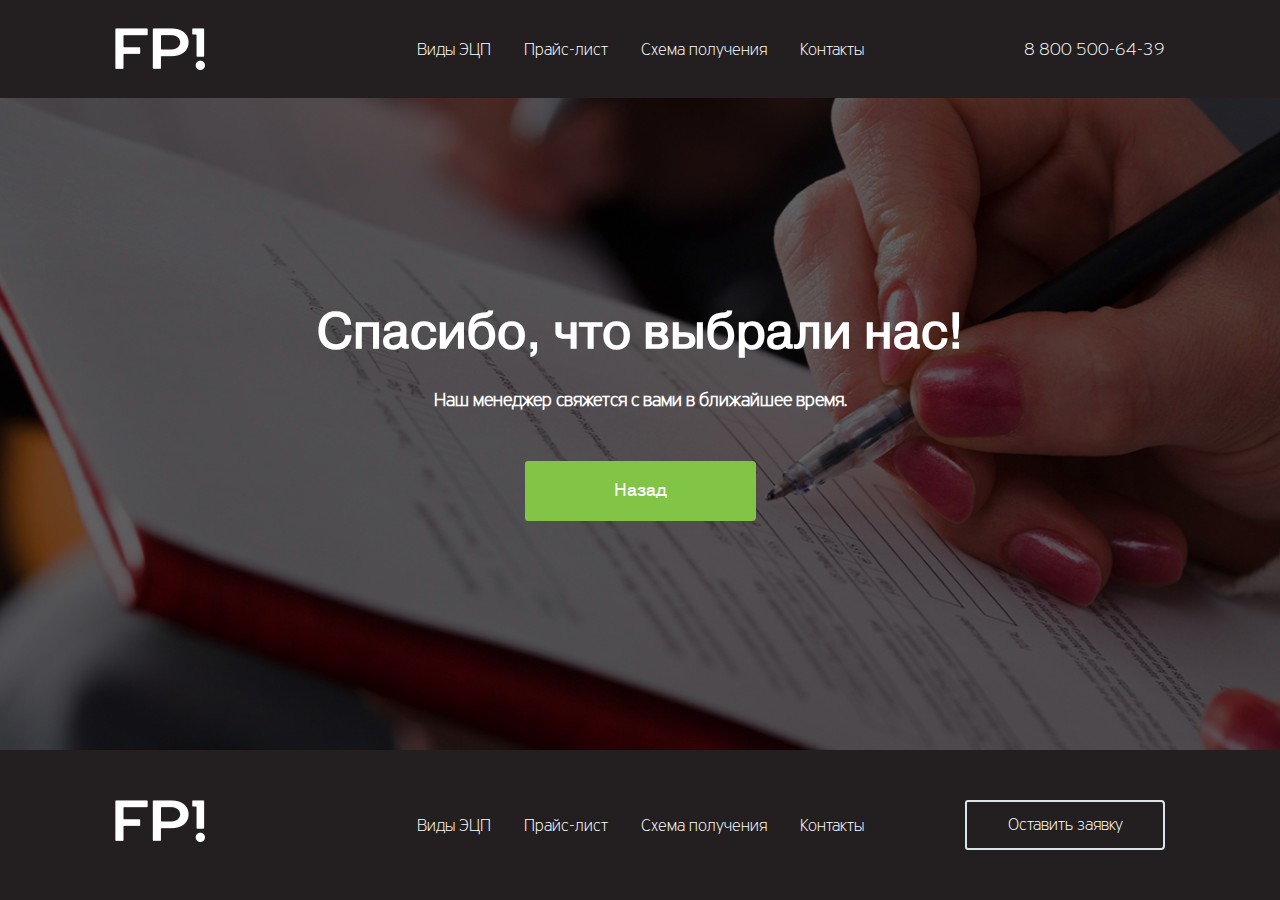
==== commit 2ee8199a: "v0" ====
--- a/thx1.html
+++ b/thx1.html
@@ -20,10 +20,10 @@
 		<div class="black-line thanks">
 			<div class="wrapper">
 				<ul class="nav">
-					<li><a href="index.html#c1">Что включает</a></li>
+					<li><a href="index.html#c1">Виды ЭЦП</a></li>
 					<li><a href="index.html#c2">Прайс-лист</a></li>
-					<li><a href="index.html#c3">Наши кейсы</a></li>
-					<li><a href="index.html#c4">Схема работ</a></li>
+					<li><a href="index.html#c3">Схема получения</a></li>
+					<li><a href="index.html#c4">Контакты</a></li>
 				</ul>
 				<a href="index.html" class="logo"><img src="img/logo.png" alt="" width="90" height="42"></a>
 				<a href="tel:88005006439" class="phone-number">8 800 500-64-39</a>
@@ -36,10 +36,10 @@
 		<footer class="black-line">
 			<div class="wrapper">
 				<ul class="nav">
-					<li><a href="index.html#c1">Что включает</a></li>
+					<li><a href="index.html#c1">Виды ЭЦП</a></li>
 					<li><a href="index.html#c2">Прайс-лист</a></li>
-					<li><a href="index.html#c3">Наши кейсы</a></li>
-					<li><a href="index.html#c4">Схема работ</a></li>
+					<li><a href="index.html#c3">Схема получения</a></li>
+					<li><a href="index.html#c4">Контакты</a></li>
 				</ul>
 				<a href="index.html" class="logo"><img src="img/logo.png" alt="" width="90" height="42"></a>
 				<a href="#call" class="modal-form phone-number btn-1">Оставить заявку</a>
--- a/fonts/fonts.css
+++ b/fonts/fonts.css
@@ -1,11 +1,8 @@
 @font-face {
   font-family: 'PFHighwaySansPro-Thin';
   src: url('PFHighwaySansPro-Thin.woff') format('woff'),
-  url('PFHighwaySansPro-Thin.ttf') format('truetype'),
-  url('PFHighwaySansPro-Thin.svg#PFHighwaySansPro-Thin') format('svg'),
-  url('pfhighwaysanspro-thin.eot');
-  src: url('pfhighwaysanspro-thin.woff2') format('woff2'),
-  url('pfhighwaysanspro-thin.eot?#iefix') format('embedded-opentype');
+       url('PFHighwaySansPro-Thin.ttf') format('truetype'),
+       url('PFHighwaySansPro-Thin.svg#PFHighwaySansPro-Thin') format('svg');
   font-weight: normal;
   font-style: normal;
 }
@@ -14,11 +11,8 @@
 @font-face {
   font-family: 'PragmaticaWeb-Book';
   src: url('PragmaticaWeb-Book.woff') format('woff'),
-  url('PragmaticaWeb-Book.ttf') format('truetype'),
-  url('PragmaticaWeb-Book.svg#PragmaticaWeb-Book') format('svg'),
-  url('pragmatica-regular-v4.eot');
-  src: url('pragmatica-regular-v4.woff2') format('woff2'),
-  url('pragmatica-regular-v4.eot?#iefix') format('embedded-opentype');
+       url('PragmaticaWeb-Book.ttf') format('truetype'),
+       url('PragmaticaWeb-Book.svg#PragmaticaWeb-Book') format('svg');
   font-weight: normal;
   font-style: normal;
 }
--- a/css/style.css
+++ b/css/style.css
@@ -3,7 +3,7 @@
  * 1. Change the default font family in all browsers (opinionated).
  * 2. Prevent adjustments of font size after orientation changes in IE and iOS.
  */
-html {
+ html {
   font-family: sans-serif;
   /* 1 */
   -ms-text-size-adjust: 100%;
@@ -15,29 +15,29 @@
 /**
  * Remove the margin in all browsers (opinionated).
  */
-body {
+ body {
   margin: 0;
 }
 
 /* HTML5 display definitions
-   ========================================================================== */
+========================================================================== */
 /**
  * Add the correct display in IE 9-.
  * 1. Add the correct display in Edge, IE, and Firefox.
  * 2. Add the correct display in IE.
  */
-article,
-aside,
-details,
-figcaption,
-figure,
-footer,
-header,
-main,
-menu,
-nav,
-section,
-summary {
+ article,
+ aside,
+ details,
+ figcaption,
+ figure,
+ footer,
+ header,
+ main,
+ menu,
+ nav,
+ section,
+ summary {
   /* 1 */
   display: block;
 }
@@ -45,17 +45,17 @@
 /**
  * Add the correct display in IE 9-.
  */
-audio,
-canvas,
-progress,
-video {
+ audio,
+ canvas,
+ progress,
+ video {
   display: inline-block;
 }
 
 /**
  * Add the correct display in iOS 4-7.
  */
-audio:not([controls]) {
+ audio:not([controls]) {
   display: none;
   height: 0;
 }
@@ -63,7 +63,7 @@
 /**
  * Add the correct vertical alignment in Chrome, Firefox, and Opera.
  */
-progress {
+ progress {
   vertical-align: baseline;
 }
 
@@ -71,18 +71,18 @@
  * Add the correct display in IE 10-.
  * 1. Add the correct display in IE.
  */
-template,
-[hidden] {
+ template,
+ [hidden] {
   display: none;
 }
 
 /* Links
-   ========================================================================== */
+========================================================================== */
 /**
  * 1. Remove the gray background on active links in IE 10.
  * 2. Remove gaps in links underline in iOS 8+ and Safari 8+.
  */
-a {
+ a {
   background-color: transparent;
   /* 1 */
   -webkit-text-decoration-skip: objects;
@@ -93,18 +93,18 @@
  * Remove the outline on focused links when they are also active or hovered
  * in all browsers (opinionated).
  */
-a:active,
-a:hover {
+ a:active,
+ a:hover {
   outline-width: 0;
 }
 
 /* Text-level semantics
-   ========================================================================== */
+========================================================================== */
 /**
  * 1. Remove the bottom border in Firefox 39-.
  * 2. Add the correct text decoration in Chrome, Edge, IE, Opera, and Safari.
  */
-abbr[title] {
+ abbr[title] {
   border-bottom: none;
   /* 1 */
   text-decoration: underline;
@@ -116,23 +116,23 @@
 /**
  * Prevent the duplicate application of `bolder` by the next rule in Safari 6.
  */
-b,
-strong {
+ b,
+ strong {
   font-weight: inherit;
 }
 
 /**
  * Add the correct font weight in Chrome, Edge, and Safari.
  */
-b,
-strong {
+ b,
+ strong {
   font-weight: bolder;
 }
 
 /**
  * Add the correct font style in Android 4.3-.
  */
-dfn {
+ dfn {
   font-style: italic;
 }
 
@@ -140,15 +140,15 @@
  * Correct the font size and margin on `h1` elements within `section` and
  * `article` contexts in Chrome, Firefox, and Safari.
  */
-h1 {
-  font-size: 2em;
+ h1 {
+  font-size: 3em;
   margin: 0.67em 0;
 }
 
 /**
  * Add the correct background and color in IE 9-.
  */
-mark {
+ mark {
   background-color: #ff0;
   color: #000;
 }
@@ -156,7 +156,7 @@
 /**
  * Add the correct font size in all browsers.
  */
-small {
+ small {
   font-size: 80%;
 }
 
@@ -164,8 +164,8 @@
  * Prevent `sub` and `sup` elements from affecting the line height in
  * all browsers.
  */
-sub,
-sup {
+ sub,
+ sup {
   font-size: 75%;
   line-height: 0;
   position: relative;
@@ -181,31 +181,31 @@
 }
 
 /* Embedded content
-   ========================================================================== */
+========================================================================== */
 /**
  * Remove the border on images inside links in IE 10-.
  */
-img {
+ img {
   border-style: none;
 }
 
 /**
  * Hide the overflow in IE.
  */
-svg:not(:root) {
+ svg:not(:root) {
   overflow: hidden;
 }
 
 /* Grouping content
-   ========================================================================== */
+========================================================================== */
 /**
  * 1. Correct the inheritance and scaling of font size in all browsers.
  * 2. Correct the odd `em` font sizing in all browsers.
  */
-code,
-kbd,
-pre,
-samp {
+ code,
+ kbd,
+ pre,
+ samp {
   font-family: monospace, monospace;
   /* 1 */
   font-size: 1em;
@@ -215,7 +215,7 @@
 /**
  * Add the correct margin in IE 8.
  */
-figure {
+ figure {
   margin: 1em 40px;
 }
 
@@ -223,7 +223,7 @@
  * 1. Add the correct box sizing in Firefox.
  * 2. Show the overflow in Edge and IE.
  */
-hr {
+ hr {
   box-sizing: content-box;
   /* 1 */
   height: 0;
@@ -233,15 +233,15 @@
 }
 
 /* Forms
-   ========================================================================== */
+========================================================================== */
 /**
  * 1. Change font properties to `inherit` in all browsers (opinionated).
  * 2. Remove the margin in Firefox and Safari.
  */
-button,
-input,
-select,
-textarea {
+ button,
+ input,
+ select,
+ textarea {
   font: inherit;
   /* 1 */
   margin: 0;
@@ -251,7 +251,7 @@
 /**
  * Restore the font weight unset by the previous rule.
  */
-optgroup {
+ optgroup {
   font-weight: bold;
 }
 
@@ -259,18 +259,18 @@
  * Show the overflow in IE.
  * 1. Show the overflow in Edge.
  */
-button,
-input {
-  /* 1 */
-  overflow: visible;
+ button,
+ input {
+  /* 1 */
+  overflow: auto;
 }
 
 /**
  * Remove the inheritance of text transform in Edge, Firefox, and IE.
  * 1. Remove the inheritance of text transform in Firefox.
  */
-button,
-select {
+ button,
+ select {
   /* 1 */
   text-transform: none;
 }
@@ -280,10 +280,10 @@
  *    controls in Android 4.
  * 2. Correct the inability to style clickable types in iOS and Safari.
  */
-button,
-html [type="button"],
-[type="reset"],
-[type="submit"] {
+ button,
+ html [type="button"],
+ [type="reset"],
+ [type="submit"] {
   -webkit-appearance: button;
   /* 2 */
 }
@@ -291,10 +291,10 @@
 /**
  * Remove the inner border and padding in Firefox.
  */
-button::-moz-focus-inner,
-[type="button"]::-moz-focus-inner,
-[type="reset"]::-moz-focus-inner,
-[type="submit"]::-moz-focus-inner {
+ button::-moz-focus-inner,
+ [type="button"]::-moz-focus-inner,
+ [type="reset"]::-moz-focus-inner,
+ [type="submit"]::-moz-focus-inner {
   border-style: none;
   padding: 0;
 }
@@ -302,17 +302,17 @@
 /**
  * Restore the focus styles unset by the previous rule.
  */
-button:-moz-focusring,
-[type="button"]:-moz-focusring,
-[type="reset"]:-moz-focusring,
-[type="submit"]:-moz-focusring {
+ button:-moz-focusring,
+ [type="button"]:-moz-focusring,
+ [type="reset"]:-moz-focusring,
+ [type="submit"]:-moz-focusring {
   outline: 1px dotted ButtonText;
 }
 
 /**
  * Change the border, margin, and padding in all browsers (opinionated).
  */
-fieldset {
+ fieldset {
   border: 1px solid #c0c0c0;
   margin: 0 2px;
   padding: 0.35em 0.625em 0.75em;
@@ -324,7 +324,7 @@
  * 3. Remove the padding so developers are not caught out when they zero out
  *    `fieldset` elements in all browsers.
  */
-legend {
+ legend {
   box-sizing: border-box;
   /* 1 */
   color: inherit;
@@ -342,7 +342,7 @@
 /**
  * Remove the default vertical scrollbar in IE.
  */
-textarea {
+ textarea {
   overflow: auto;
 }
 
@@ -350,8 +350,8 @@
  * 1. Add the correct box sizing in IE 10-.
  * 2. Remove the padding in IE 10-.
  */
-[type="checkbox"],
-[type="radio"] {
+ [type="checkbox"],
+ [type="radio"] {
   box-sizing: border-box;
   /* 1 */
   padding: 0;
@@ -361,8 +361,8 @@
 /**
  * Correct the cursor style of increment and decrement buttons in Chrome.
  */
-[type="number"]::-webkit-inner-spin-button,
-[type="number"]::-webkit-outer-spin-button {
+ [type="number"]::-webkit-inner-spin-button,
+ [type="number"]::-webkit-outer-spin-button {
   height: auto;
 }
 
@@ -370,7 +370,7 @@
  * 1. Correct the odd appearance in Chrome and Safari.
  * 2. Correct the outline style in Safari.
  */
-[type="search"] {
+ [type="search"] {
   -webkit-appearance: textfield;
   /* 1 */
   outline-offset: -2px;
@@ -380,15 +380,15 @@
 /**
  * Remove the inner padding and cancel buttons in Chrome and Safari on OS X.
  */
-[type="search"]::-webkit-search-cancel-button,
-[type="search"]::-webkit-search-decoration {
+ [type="search"]::-webkit-search-cancel-button,
+ [type="search"]::-webkit-search-decoration {
   -webkit-appearance: none;
 }
 
 /**
  * Correct the text style of placeholders in Chrome, Edge, and Safari.
  */
-::-webkit-input-placeholder {
+ ::-webkit-input-placeholder {
   color: inherit;
   opacity: 1;
 }
@@ -397,7 +397,7 @@
  * 1. Correct the inability to style clickable types in iOS and Safari.
  * 2. Change font properties to `inherit` in Safari.
  */
-::-webkit-file-upload-button {
+ ::-webkit-file-upload-button {
   -webkit-appearance: button;
   /* 1 */
   font: inherit;
@@ -601,26 +601,20 @@
 }
 
 header {
-  background: url(../img/header.jpg) center bottom no-repeat;
+  position: relative;
+  background: url(../img/header.gif) center top no-repeat;
   background-size: cover;
-  padding-bottom: 175px;
-}
-header .wrapper {
-  width: 1080px;
+  padding-bottom: 100px;
 }
 header h1 {
-  text-shadow: 0 0 10px rgba(0, 0, 0, 0.14);
-  font-size: 55px;
-  margin: 125px 0 29px;
+  font-size: 45px;
+  margin: 75px 0 19px;
   font-family: 'PFHighwaySansPro-Thin';
   text-align: center;
 }
-header h6 {
-  text-align: center;
-  font-size: 20px;
-  font-family: 'PFHighwaySansPro-Thin';
-  padding: 0;
-  margin: 0 0 60px 0;
+
+header .black-line {
+  background-color: transparent;
 }
 
 .black-line {
@@ -649,8 +643,21 @@
   z-index: 2;
 }
 .phone-number:hover {
-  text-decoration: underline;
-}
+  
+}
+
+.phone-number span {
+color: #FFFFFF;
+text-decoration: none;
+border-bottom: 1px solid rgba(255,255,255,.3);
+-webkit-transition: color .3s ease,border-color .3s ease;
+transition: color .3s ease,border-color .3s ease;
+}
+.phone-number span:hover {
+color: #82c446;
+border-color: rgba(130,196,70,.3);
+}
+
 
 .nav {
   position: absolute;
@@ -670,9 +677,7 @@
   font-size: 18px;
   text-decoration: none;
 }
-.nav li a:hover {
-  text-decoration: underline;
-}
+
 
 .header-form {
   text-align: center;
@@ -691,59 +696,120 @@
   font-family: 'PragmaticaWeb-Book';
 }
 
-.new-block {
-  padding-top: 100px;
-  padding-bottom: 100px;
-}
-.new-block .title {
-  color: #3c434c;
-}
-.new-block .about {
-  padding-top: 80px;
-}
-.new-block .w-33 {
-  padding-left: 99px;
-  padding-top: 0px;
-  padding-bottom: 20px;
-  color: #3c434d;
-  font-size: 20px;
-  line-height: 26px;
-  font-family: 'PFHighwaySansPro-Thin';
-  text-align: left;
-  margin-bottom: 85px;
-}
-.new-block .w-33:last-child {
-  margin-left: 33.33%;
-  margin-bottom: 0;
-}
-.new-block .ico-1 {
-  background: url(../img/ico-1.png) left 3px no-repeat;
-}
-.new-block .ico-2 {
-  background: url(../img/ico-2.png) 3px 3px no-repeat;
-}
-.new-block .ico-3 {
-  background: url(../img/ico-3.png) left 3px no-repeat;
-}
-.new-block .ico-4 {
-  background: url(../img/ico-4.png) left 3px no-repeat;
-}
-.new-block .ico-5 {
-  background: url(../img/ico-5.png) left 3px no-repeat;
-}
-.new-block .ico-6 {
-  background: url(../img/ico-6.png) 5px 3px no-repeat;
-}
-.new-block .ico-7 {
-  background: url(../img/ico-7.png) left 3px no-repeat;
-}
-.new-block .w-33:nth-child(3n+1) {
-  clear: left;
+.section-1 {
+  position: relative;
+  padding-bottom: 125px;
+}
+.section-1 .wrapper {
+  z-index: 2;
+}
+.section-1 .title {
+  padding: 80px 0 65px;
+}
+.section-1:before, .section-1:after {
+  z-index: 1;
+  content: '';
+  position: absolute;
+  width: 100%;
+  height: 50%;
+  left: 0;
+  right: 0;
+}
+.section-1:before {
+  top: 0;
+  background-color: #82c446;
+}
+.section-1:after {
+  bottom: 0;
+  background-color: #f3f8fd;
 }
 
 .w-33 {
   width: 33.33%;
   float: left;
+}
+
+.bg-color {
+  z-index: 2;
+  background: #FFF;
+  text-align: center;
+}
+.bg-color .head {
+  margin-bottom: 30px;
+}
+.bg-color .w-33 {
+  padding: 40px 40px 220px;
+  position: relative;
+}
+.bg-color .abs {
+  position: absolute;
+  bottom: 40px;
+  width: 100%;
+  left: 0;
+}
+.bg-color .price {
+  position: relative;
+  padding-top: 32px;
+  margin-bottom: 32px;
+}
+.bg-color .price:before {
+  content: '';
+  position: absolute;
+  display: block;
+  width: 30px;
+  height: 1px;
+  background-color: #e7eef3;
+  margin: 0 auto;
+  top: 0;
+  left: 0;
+  right: 0;
+}
+
+.head {
+  color: #3c434d;
+  font-size: 20px;
+  line-height: 36px;
+  font-family: 'PragmaticaWeb-Book';
+}
+
+.list-1 li {
+  color: #484d53;
+  font-size: 18px;
+  line-height: 48px;
+}
+
+.price {
+  color: #3c434d;
+  font-size: 36px;
+  line-height: 36px;
+  font-family: 'PragmaticaWeb-Book';
+}
+
+.order {
+  width: 230px;
+  height: 60px;
+  line-height: 55px;
+  border: 2px solid #dbe4eb;
+  border-radius: 3px;
+  text-decoration: none;
+  display: inline-block;
+  color: #82c446;
+  font-size: 18px;
+  font-family: 'PFHighwaySansPro-Thin';
+  -webkit-transition: all .15s ease;
+  -moz-transition: all .15s ease;
+  -o-transition: all .15s ease;
+  transition: all .15s ease;
+}
+.order:hover {
+  background-color: #82c446;
+  color: white;
+  border: 2px solid #82c446;
+}
+.order:active {
+  -webkit-transform: translateY(1px);
+  -ms-transform: translateY(1px);
+  transform: translateY(1px);
 }
 
 .section-form-1 {
@@ -813,10 +879,11 @@
 .table td {
   vertical-align: middle;
   border: 1px solid #e7eef3;
-  padding: 25px 15px;
+  height: 104px;
 }
 .table .stl-0 {
   color: #80909c;
+    width: 30%;
   font-size: 18px;
   line-height: 36px;
 }
@@ -824,14 +891,14 @@
   background-color: #f3f8fd;
   width: 37%;
   color: #3c434c;
-  font-size: 20px;
-  font-family: 'PragmaticaWeb-Book';
+  font-size: 18px;
+  font-family: 'PFHighwaySansPro-Thin';
 }
 .table .stl-2 {
   width: 37%;
   color: #3c434c;
-  font-size: 20px;
-  font-family: 'PragmaticaWeb-Book';
+  font-size: 18px;
+  font-family: 'PFHighwaySansPro-Thin';
 }
 .table .result {
   color: #82c446;
@@ -868,81 +935,6 @@
   transform: translateY(1px);
 }
 
-.section-comment {
-  padding-top: 30px;
-  padding-bottom: 90px;
-  text-align: center;
-}
-.section-comment .title {
-  color: #3c434d;
-  margin-bottom: 75px;
-}
-.section-comment .name-s {
-  color: #3c434d;
-  font-size: 20px;
-  line-height: 36px;
-  font-family: 'PragmaticaWeb-Book';
-}
-.section-comment .name-s span {
-  display: block;
-  color: #6d6d6d;
-  font-size: 17px;
-  line-height: 20px;
-  font-family: 'PFHighwaySansPro-Thin';
-}
-.section-comment .mail-link {
-  text-decoration: underline;
-  color: #82c446;
-  font-size: 18px;
-  line-height: 30px;
-  text-decoration: underline;
-}
-.section-comment .mail-link:hover {
-  text-decoration: none;
-}
-.section-comment .quote {
-  position: relative;
-}
-.section-comment .quote:before {
-  content: ',,';
-  position: absolute;
-  color: #82c446;
-  font-size: 60px;
-  font-family: 'PFHighwaySansPro-Thin';
-  z-index: 2;
-  left: 80px;
-  top: -70px;
-}
-.section-comment .quote:after {
-  content: ',,';
-  position: absolute;
-  color: #82c446;
-  font-size: 60px;
-  font-family: 'PFHighwaySansPro-Thin';
-  z-index: 2;
-  right: 80px;
-  bottom: -0px;
-}
-.section-comment .slide {
-  margin-bottom: 30px;
-  width: 840px;
-  margin-top: 45px;
-  margin-left: auto;
-  margin-right: auto;
-  position: relative;
-  font-size: 18px;
-  line-height: 30px;
-  color: #80909c;
-  text-align: justify;
-}
-.section-comment .slide b {
-  color: #454545;
-  font-family: 'PragmaticaWeb-Book';
-}
-.section-comment .slide + .slide {
-  margin-top: 0;
-}
-
 .section-3 {
   padding: 100px 0 80px;
   background-color: #f3f8fd;
@@ -968,21 +960,7 @@
   bottom: 68px;
 }
 .scheme .w-25:nth-child(4) .icon-c:before {
-  width: 163px;
-  height: 173px;
-  background: url(../img/l3.png) no-repeat;
-  left: -153px;
-  top: 55px;
-}
-.scheme .w-25:nth-child(5) {
-  margin-right: 20%;
-}
-.scheme .w-25:nth-child(5) .icon-c:before {
   display: none;
-}
-.scheme .w-25:nth-child(5),
-.scheme .w-25:nth-child(6) {
-  float: right;
 }
 .scheme .step {
   color: #3c434d;
@@ -1077,14 +1055,6 @@
   background-image: url(../img/icon-4.png);
 }
 
-.ic-5:after {
-  background-image: url(../img/icon-5.png);
-}
-
-.ic-6:after {
-  background-image: url(../img/icon-6.png);
-}
-
 .section-form-2 {
   background: url(../img/bg-2.jpg) center top no-repeat;
   background-size: cover;
@@ -1228,3 +1198,170 @@
   margin-top: 0px;
   width: 200px;
 }
+
+header .wrapper {
+  z-index: 2;
+  width: 1080px;
+}
+
+.video {
+  display: none;
+}
+
+@media only screen and (min-width: 1px) {
+  .video {
+   display: block;
+   position: absolute;
+   z-index: 1;
+   width: 100%;
+   margin: 0 auto;
+   top: 0;
+   height: 908px;
+   overflow: hidden;
+ }
+
+ .video video {
+  min-width: 100%;
+  min-height: 100%;
+  width: auto;
+  height: auto;
+  position: absolute;
+  top: 50%;
+  left: 50%;
+  -webkit-transform: translate(-50%, -50%);
+  -ms-transform: translate(-50%, -50%);
+  transform: translate(-50%, -50%);
+}
+
+.video:after {
+  content: '';
+  display: block;
+  position: absolute;
+  left: 0;
+  top: 0;
+  width: 100%;
+  height: 100%;
+  z-index: 2;
+  background: rgba(0, 0, 0, 0.5);
+}
+
+header h1 span {
+color: #FFFFFF;
+text-decoration: none;
+border-bottom: 1px solid rgba(255,255,255,.3);
+-webkit-transition: color .3s ease,border-color .3s ease;
+transition: color .3s ease,border-color .3s ease;
+}
+header h1 span:hover {
+color: #82c446;
+border-color: rgba(130,196,70,.3);
+}
+
+
+header h4 span {
+color: #FFFFFF;
+text-decoration: none;
+border-bottom: 1px solid rgba(255,255,255,.3);
+-webkit-transition: color .3s ease,border-color .3s ease;
+transition: color .3s ease,border-color .3s ease;
+}
+header h4 span:hover {
+color: #82c446;
+border-color: rgba(130,196,70,.3);
+}
+
+
+header h5 span {
+color: #82c446;
+text-decoration: bold;
+border-bottom: 0px solid rgba(130,196,,.3);
+-webkit-transition: color .3s ease,border-color .3s ease;
+transition: color .3s ease,border-color .3s ease;
+}
+header h5 span:hover {
+color: #82c446;
+border-color: rgba(130,196,70,.3);
+}
+
+header h6 span {
+color: #FFFFFF;
+text-decoration: none;
+border-bottom: 1px solid rgba(255,255,255,.3);
+-webkit-transition: color .3s ease,border-color .3s ease;
+transition: color .3s ease,border-color .3s ease;
+}
+header h6 span:hover {
+color: #82c446;
+border-color: rgba(130,196,70,.3);
+}
+
+
+
+.boxes {
+  margin: auto;
+  padding: 50px;
+}
+
+/*Checkboxes styles*/
+input[type="checkbox"] { display: none; }
+
+input[type="checkbox"] + label {
+  display: block;
+  position: relative;
+  padding-left: 35px;
+  margin-bottom: 20px;
+  font-family: 'PFHighwaySansPro-Thin';
+  color: #000;
+  cursor: pointer;
+  -webkit-user-select: none;
+  -moz-user-select: none;
+  -ms-user-select: none;
+}
+
+input[type="checkbox"] + label:last-child { margin-bottom: 0; }
+
+input[type="checkbox"] + label:before {
+  content: '';
+  display: block;
+  width: 20px;
+  height: 20px;
+  border: 2px solid #85be4b;
+  position: absolute;
+  left: 0;
+  top: 0;
+  opacity: .6;
+  -webkit-transition: all .12s, border-color .08s;
+  transition: all .12s, border-color .08s;
+}
+
+input[type="checkbox"]:checked + label:before {
+  width: 10px;
+  top: -5px;
+  left: 5px;
+  border-radius: 0;
+  opacity: 1;
+  border-top-color: transparent;
+  border-left-color: transparent;
+  -webkit-transform: rotate(45deg);
+  transform: rotate(45deg);
+}
+
+
+    } 
+    
+    
+    
+}
+
+
+
+
+
+
+
+
+
+
+
+
+}
